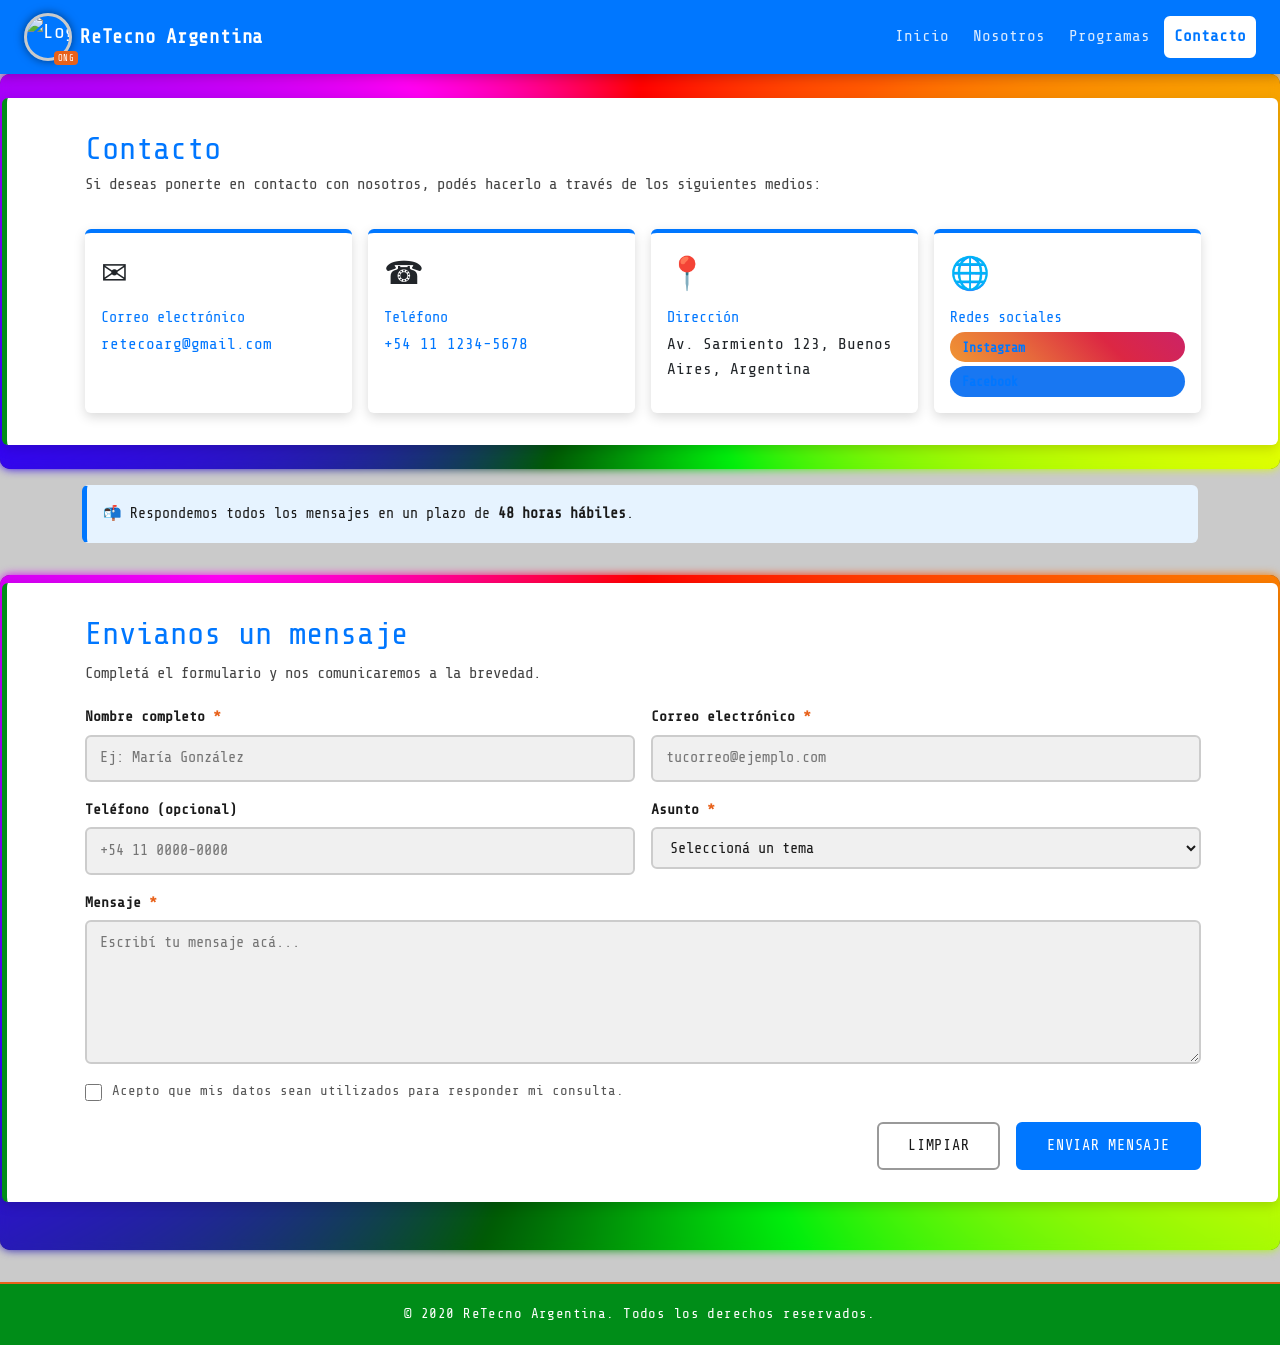
==== contacto.html @ fb33456a "feat: "full responsive contacto.html y menu estilo hamburguesa para mobile"" ====
<!DOCTYPE html>
<html lang="es">

<head>
    <meta charset="UTF-8">
    <meta name="viewport" content="width=device-width, initial-scale=1.0">
    <title>Contacto - ReTecno Argentina</title>

    <!-- Favicon -->
    <link rel="icon" type="image/png" href="icono/favicon.png">

    <!-- Fuente -->
    <link rel="preconnect" href="https://fonts.googleapis.com">
    <link rel="preconnect" href="https://fonts.gstatic.com" crossorigin>
    <link href="https://fonts.googleapis.com/css2?family=Share+Tech+Mono&display=swap" rel="stylesheet">

    <!-- Bootstrap CSS — antes del CSS propio -->
    <link href="https://cdn.jsdelivr.net/npm/bootstrap@5.3.3/dist/css/bootstrap.min.css" rel="stylesheet">

    <!-- CSS propio del sitio -->
    <link rel="stylesheet" href="./CSS/estilos-contacto.css">
</head>

<body>

    <!-- ===== HEADER / NAVBAR BOOTSTRAP =====
         Usa el componente navbar de Bootstrap con navbar-expand-lg
         para que en mobile colapse en un botón hamburguesa.
         position:sticky aplicado en el CSS propio (.navbar-retecno).
    -->
    <header>
        <nav class="navbar navbar-expand-lg navbar-dark navbar-retecno">
            <div class="container-fluid px-4">

                <!-- Logo + nombre (navbar-brand) -->
                <a class="navbar-brand d-flex align-items-center gap-2" href="index.html">
                    <!-- position:relative en .logo-wrapper permite el badge absolute -->
                    <div class="logo-wrapper">
                        <img src="img/ong3.jpg" alt="Logo ReTecno Argentina" width="48" height="48"
                            class="rounded-circle logo-img">
                        <!-- Badge "ONG" con position:absolute sobre la imagen -->
                        <span class="logo-badge">ONG</span>
                    </div>
                    <span class="brand-nombre">ReTecno Argentina</span>
                </a>

                <!-- Botón hamburguesa para mobile (Bootstrap navbar-toggler) -->
                <button class="navbar-toggler" type="button"
                    data-bs-toggle="collapse"
                    data-bs-target="#menuPrincipal"
                    aria-controls="menuPrincipal"
                    aria-expanded="false"
                    aria-label="Abrir menú">
                    <span class="navbar-toggler-icon"></span>
                </button>

                <!-- Links del menú: colapsa en mobile gracias a Bootstrap collapse -->
                <div class="collapse navbar-collapse" id="menuPrincipal">
                    <ul class="navbar-nav ms-auto gap-1">
                        <li class="nav-item">
                            <a class="nav-link" href="index.html">Inicio</a>
                        </li>
                        <li class="nav-item">
                            <a class="nav-link" href="nosotros.html">Nosotros</a>
                        </li>
                        <li class="nav-item">
                            <a class="nav-link" href="programas.html">Programas</a>
                        </li>
                        <li class="nav-item">
                            <a class="nav-link nav-activo" href="contacto.html" aria-current="page">Contacto</a>
                        </li>
                    </ul>
                </div>

            </div>
        </nav>
    </header>
    <!-- ===== FIN HEADER ===== -->

    <main class="main-contenido">

        <!-- ===== GRILLA BOOTSTRAP: info de contacto en cards =====
             Usa container > row > col-* con comportamiento responsivo.
             col-12 (mobile) → col-md-6 (tablet) → col-lg-3 (desktop)
             g-3 como sistema de gutter (sin márgenes manuales).
        -->
        <section class="seccion py-4">
            <div class="seccion-fondo">
                <div class="container">
                    <h2 class="mb-1">Contacto</h2>
                    <p class="bajada">Si deseas ponerte en contacto con nosotros, podés hacerlo a través de los siguientes medios:</p>

                    <!-- row + col-* responsivos con gutter g-3 -->
                    <div class="row g-3 mt-2">

                        <!-- Card 1 — Correo -->
                        <div class="col-12 col-md-6 col-lg-3">
                            <div class="card h-100 card-contacto">
                                <div class="card-body">
                                    <span class="icono-card">✉</span>
                                    <h5 class="card-title">Correo electrónico</h5>
                                    <p class="card-text">
                                        <a href="mailto:retecoarg@gmail.com">retecoarg@gmail.com</a>
                                    </p>
                                </div>
                            </div>
                        </div>

                        <!-- Card 2 — Teléfono -->
                        <div class="col-12 col-md-6 col-lg-3">
                            <div class="card h-100 card-contacto">
                                <div class="card-body">
                                    <span class="icono-card">☎</span>
                                    <h5 class="card-title">Teléfono</h5>
                                    <p class="card-text">
                                        <a href="tel:+541112345678">+54 11 1234-5678</a>
                                    </p>
                                </div>
                            </div>
                        </div>

                        <!-- Card 3 — Dirección -->
                        <div class="col-12 col-md-6 col-lg-3">
                            <div class="card h-100 card-contacto">
                                <div class="card-body">
                                    <span class="icono-card">📍</span>
                                    <h5 class="card-title">Dirección</h5>
                                    <p class="card-text">Av. Sarmiento 123, Buenos Aires, Argentina</p>
                                </div>
                            </div>
                        </div>

                        <!-- Card 4 — Redes sociales -->
                        <div class="col-12 col-md-6 col-lg-3">
                            <div class="card h-100 card-contacto">
                                <div class="card-body">
                                    <span class="icono-card">🌐</span>
                                    <h5 class="card-title">Redes sociales</h5>
                                    <p class="card-text d-flex flex-column gap-1">
                                        <a href="https://www.instagram.com/retecoarg/" target="_blank"
                                            class="badge-red badge-instagram">Instagram</a>
                                        <a href="https://www.facebook.com/retecoarg/" target="_blank"
                                            class="badge-red badge-facebook">Facebook</a>
                                    </p>
                                </div>
                            </div>
                        </div>

                    </div><!-- fin row -->
                </div><!-- fin container -->
            </div><!-- fin seccion-fondo -->
        </section>
        <!-- ===== FIN GRILLA ===== -->

        <!-- ===== ALERT BOOTSTRAP =====
             Componente Alert de Bootstrap personalizado con .alert-retecno
        -->
        <div class="container mt-3">
            <div class="alert alert-retecno d-flex align-items-center gap-2" role="alert">
                <span>📬</span>
                <span>Respondemos todos los mensajes en un plazo de <strong>48 horas hábiles</strong>.</span>
            </div>
        </div>
        <!-- ===== FIN ALERT ===== -->

        <!-- ===== FORMULARIO DE CONTACTO ===== -->
        <section class="seccion py-2 pb-5 mt-3">
            <div class="seccion-fondo">
                <div class="container">
                    <h2>Envianos un mensaje</h2>
                    <p class="bajada">Completá el formulario y nos comunicaremos a la brevedad.</p>

                    <form class="formulario" action="#" method="post">

                        <!-- Grilla Bootstrap: dos columnas en pantallas medianas -->
                        <div class="row g-3">

                            <div class="col-12 col-md-6">
                                <div class="form-grupo">
                                    <label for="nombre">Nombre completo <span class="requerido">*</span></label>
                                    <input type="text" id="nombre" name="nombre"
                                        placeholder="Ej: María González" required>
                                </div>
                            </div>

                            <div class="col-12 col-md-6">
                                <div class="form-grupo">
                                    <label for="email">Correo electrónico <span class="requerido">*</span></label>
                                    <input type="email" id="email" name="email"
                                        placeholder="tucorreo@ejemplo.com" required>
                                </div>
                            </div>

                            <div class="col-12 col-md-6">
                                <div class="form-grupo">
                                    <label for="telefono">Teléfono (opcional)</label>
                                    <input type="tel" id="telefono" name="telefono"
                                        placeholder="+54 11 0000-0000">
                                </div>
                            </div>

                            <div class="col-12 col-md-6">
                                <div class="form-grupo">
                                    <label for="asunto">Asunto <span class="requerido">*</span></label>
                                    <select id="asunto" name="asunto" required>
                                        <option value="" disabled selected>Seleccioná un tema</option>
                                        <option value="donacion">Quiero donar un dispositivo</option>
                                        <option value="voluntariado">Voluntariado</option>
                                        <option value="programa">Información sobre programas</option>
                                        <option value="prensa">Prensa / Medios</option>
                                        <option value="otro">Otro</option>
                                    </select>
                                </div>
                            </div>

                            <div class="col-12">
                                <div class="form-grupo">
                                    <label for="mensaje">Mensaje <span class="requerido">*</span></label>
                                    <textarea id="mensaje" name="mensaje" rows="5"
                                        placeholder="Escribí tu mensaje acá..." required></textarea>
                                </div>
                            </div>

                            <div class="col-12">
                                <div class="form-grupo form-grupo--check">
                                    <input type="checkbox" id="terminos" name="terminos" required>
                                    <label for="terminos">Acepto que mis datos sean utilizados para responder mi consulta.</label>
                                </div>
                            </div>

                        </div><!-- fin row del form -->

                        <!-- form-acciones usa flex + gap (CSS propio) -->
                        <div class="form-acciones">
                            <button type="reset" class="btn btn--secundario">Limpiar</button>
                            <button type="submit" class="btn btn--primario">Enviar mensaje</button>
                        </div>

                    </form>
                </div><!-- fin container -->
            </div><!-- fin seccion-fondo -->
        </section>
        <!-- ===== FIN FORMULARIO ===== -->

    </main>

    <footer>
        <p>&copy; 2020 ReTecno Argentina. Todos los derechos reservados.</p>
    </footer>

    <!-- Bootstrap JS — antes del </body> -->
    <script src="https://cdn.jsdelivr.net/npm/bootstrap@5.3.3/dist/js/bootstrap.bundle.min.js"></script>

</body>
</html>
---- CSS/estilos-contacto.css ----
html {
    font-size: 16px;
}

/* =========================================
   REGISTRO DE PROPIEDAD ANIMABLE
   Necesario para que @keyframes pueda
   interpolar --deg (variable CSS numérica).
   ========================================= */
@property --deg {
    syntax: "<angle>";
    inherits: false;
    initial-value: 0deg;
}

/* =========================================
   VARIABLES
   (unificadas de estilos.css y estilos-contacto.css)
   ========================================= */
:root {
    --color-primario:          #0077ff;
    --color-secundario:        #008d18;
    --color-fondo:             #cacaca;
    --color-acento:            #E8611A;
    --color-texto:             #1A1A1A;
    --fuente:                  "Share Tech Mono", monospace;

    /* Colores extra */
    --color-primario-oscuro:   #005fcc;
    --color-secundario-oscuro: #006b12;
    --color-blanco:            #ffffff;
    --color-gris-claro:        #f0f0f0;
    --color-gris-medio:        #999;
    --color-fondo-primario:    #ffffff;
    --color-fondo-secundario:  #f1f1f1;

    /* Misc */
    --radio:   6px;
    --sombra:  0 4px 12px rgba(0,0,0,0.15);

    /* Para la animación del borde */
    --deg: 0deg;
}


/* =========================================
   RESET
   ========================================= */
* {
    box-sizing: border-box;
    margin: 0;
    padding: 0;
}

/* =========================================
   TIPOGRAFÍA
   ========================================= */
h1 {
    font-size: clamp(1.2rem, 4vw, 2.8rem);
    color: var(--color-blanco);
    letter-spacing: 0.05em;
    text-shadow: #1100ff 4px 4px 5px;
}

h2 {
    font-size: 2rem;
    color: var(--color-primario);
    margin-bottom: 0.5rem;
}

h3 {
    font-size: 1.5rem;
    color: var(--color-secundario);
}

/* =========================================
   BODY
   ========================================= */
body {
    font-family: var(--fuente);
    font-size: 1rem;
    line-height: 1.6;
    background-color: var(--color-fondo);
    color: var(--color-texto);
    max-width: 1300px;
    margin: 0 auto;
    padding: 0;
}

/* =========================================
   IMÁGENES
   ========================================= */
img {
    max-width: 100%;
    height: auto;
    display: block;
}

/* =========================================
   POSICIONAMIENTO
   — El header/navbar usa position:sticky
     para quedarse visible al hacer scroll.
   — El badge "ONG" usa position:absolute
     dentro de .logo-wrapper (position:relative).
   ========================================= */

/* Navbar sticky */
.navbar-retecno {
    position: sticky;
    top: 0;
    z-index: 1000;
}

/* Contenedor del logo — relative para el badge */
.logo-wrapper {
    position: relative;
    display: inline-block;
    width: 48px;
    height: 48px;
}

/* Badge "ONG" posicionado con absolute sobre la imagen */
.logo-badge {
    position: absolute;
    bottom: -4px;
    right: -6px;
    background: var(--color-acento);
    color: var(--color-blanco);
    font-size: 0.55rem;
    font-family: var(--fuente);
    padding: 1px 4px;
    border-radius: 4px;
    letter-spacing: 0.05em;
    line-height: 1.4;
    z-index: 2;
}

.logo-img {
    width: 48px;
    height: 48px;
    object-fit: cover;
    border-radius: 50%;
    border: 3px solid var(--color-fondo);
    box-shadow: 0 0 10px rgba(0,0,0,0.5);
}

/* =========================================
   BOOTSTRAP — PERSONALIZACIONES
   (van después del CDN para sobreescribir)
   ========================================= */

/* Navbar: fondo con color primario de la ONG */
.navbar-retecno {
    background-color: var(--color-primario) !important;
    box-shadow: 0 3px 10px rgba(0,0,0,0.2);
}

/* Nombre de la ONG en la navbar */
.brand-nombre {
    font-family: var(--fuente);
    font-size: 1.2rem;
    font-weight: bold;
    color: var(--color-blanco);
    letter-spacing: 0.04em;
}

/* Links de la navbar */
.navbar-retecno .nav-link {
    font-family: var(--fuente);
    color: rgba(255,255,255,0.85) !important;
    padding: 0.4rem 1rem;
    border: 2px solid transparent;
    border-radius: var(--radio);
    transition: background 0.25s, border-color 0.25s;
}

.navbar-retecno .nav-link:hover {
    background: rgba(255,255,255,0.15);
    border-color: rgba(255,255,255,0.4);
    color: var(--color-blanco) !important;
}

/* Link activo (página actual) */
.navbar-retecno .nav-activo {
    background: var(--color-blanco) !important;
    color: var(--color-primario) !important;
    font-weight: bold;
    border-color: var(--color-blanco);
}

/* Botón hamburguesa personalizado */
.navbar-retecno .navbar-toggler {
    border-color: rgba(255,255,255,0.6);
}

.navbar-retecno .navbar-toggler-icon {
    background-image: url("data:image/svg+xml,%3csvg xmlns='http://www.w3.org/2000/svg' viewBox='0 0 30 30'%3e%3cpath stroke='rgba%28255,255,255,0.9%29' stroke-linecap='round' stroke-miterlimit='10' stroke-width='2' d='M4 7h22M4 15h22M4 23h22'/%3e%3c/svg%3e");
}

/* Cards: personalización sobre Bootstrap */
.card-contacto {
    font-family: var(--fuente);
    border: none;
    border-top: 4px solid var(--color-primario);
    border-radius: var(--radio);
    box-shadow: var(--sombra);
    background: var(--color-blanco);
    transition: transform 0.2s, box-shadow 0.2s;
}

.card-contacto:hover {
    transform: translateY(-4px);
    box-shadow: 0 8px 20px rgba(0,0,0,0.18);
}

.card-contacto .card-title {
    font-size: 0.95rem;
    color: var(--color-primario);
    margin-bottom: 0.3rem;
}

.card-contacto .card-text a {
    color: var(--color-primario);
    text-decoration: none;
    transition: color 0.2s;
}

.card-contacto .card-text a:hover {
    color: var(--color-acento);
    text-decoration: underline;
}

/* Alert personalizado */
.alert-retecno {
    font-family: var(--fuente);
    background-color: #e6f3ff;
    border-left: 5px solid var(--color-primario);
    color: var(--color-texto);
    border-radius: var(--radio);
    font-size: 0.93rem;
}

/* Badges de redes sociales */
.badge-red {
    display: inline-block;
    padding: 0.3rem 0.8rem;
    border-radius: 20px;
    font-size: 0.82rem;
    font-family: var(--fuente);
    text-decoration: none;
    font-weight: bold;
    transition: opacity 0.2s;
}

.badge-red:hover {
    opacity: 0.82;
    text-decoration: none;
}

.badge-instagram {
    background: linear-gradient(45deg, #f09433, #e6683c, #dc2743, #cc2366);
    color: var(--color-blanco);
}

.badge-facebook {
    background: #1877f2;
    color: var(--color-blanco);
}

/* =========================================
   FLEXBOX
   — main-contenido en columna con gap.
   — Icono en card con flex.
   — form-grupo en columna con flex.
   — form-acciones en fila con flex + gap.
   — cards con flex:1 1 auto para responsividad.
   ========================================= */

/* main en columna con gap */
.main-contenido {
    display: flex;
    flex-direction: column;
    gap: 0;
    padding-bottom: 2rem;
}

/* Icono en card */
.icono-card {
    font-size: 2rem;
    display: block;
    margin-bottom: 0.5rem;
}

/* Sección blanca con borde animado heredado de estilos.css */
.seccion {
    display: flex;
    flex-direction: column;
    position: relative;
    background: #1A1A1A;
    padding: 2px;
    border-radius: 10px;
    scroll-margin-top: 80px;
    z-index: 1;
}

/* Hijos de .seccion por encima del borde */
.seccion > * {
    position: relative;
    z-index: 2;
}

/* Borde animado — pseudo elementos */
.seccion::before,
.seccion::after {
    content: "";
    position: absolute;
    inset: 0;
    padding: 3px;
    border-radius: inherit;
    background: conic-gradient(
        from var(--deg) at center,
        #ff0000, #ff5900, #eeff00,
        #00ee0c, #005a05, #3700ff,
        #ff00f2, #ff0000
    );
    z-index: -2;
    animation: autoRotate 2s linear infinite;
}

/* Glow borroso */
.seccion::after {
    filter: blur(5px);
}

/* Animación del borde */
@keyframes autoRotate {
    to { --deg: 360deg; }
}

/* Fondo interno de cada sección */
.seccion-fondo {
    position: relative;
    background: var(--color-blanco);
    border-radius: var(--radio);
    padding: 2rem;
    box-shadow: var(--sombra);
    border-left: 5px solid var(--color-secundario);
    z-index: 1;
}

.bajada {
    color: #444;
    margin-bottom: 1rem;
    font-size: 0.98rem;
}

/* =========================================
   FORMULARIO
   ========================================= */

.formulario {
    margin-top: 1.2rem;
}

/* Grupo de campo — flex columna */
.form-grupo {
    display: flex;
    flex-direction: column;
    gap: 0.35rem;
}

.form-grupo label {
    font-size: 0.92rem;
    font-weight: bold;
    color: var(--color-texto);
}

.requerido {
    color: var(--color-acento);
}

/* Inputs, selects, textareas */
.form-grupo input[type="text"],
.form-grupo input[type="email"],
.form-grupo input[type="tel"],
.form-grupo select,
.form-grupo textarea {
    font-family: var(--fuente);
    font-size: 0.95rem;
    padding: 0.6rem 0.85rem;
    border: 2px solid #ccc;
    border-radius: var(--radio);
    background: var(--color-gris-claro);
    color: var(--color-texto);
    transition: border-color 0.25s, box-shadow 0.25s;
    outline: none;
    width: 100%;
    /* flex: 1 1 auto — responsividad nativa en columna */
    flex: 1 1 auto;
}

.form-grupo input:focus,
.form-grupo select:focus,
.form-grupo textarea:focus {
    border-color: var(--color-primario);
    box-shadow: 0 0 0 3px rgba(0,119,255,0.15);
    background: var(--color-blanco);
}

.form-grupo textarea {
    resize: vertical;
    min-height: 120px;
}

/* Checkbox — flex fila */
.form-grupo--check {
    flex-direction: row;
    align-items: flex-start;
    gap: 0.6rem;
}

.form-grupo--check input[type="checkbox"] {
    width: 1.1rem;
    height: 1.1rem;
    margin-top: 0.2rem;
    accent-color: var(--color-primario);
    cursor: pointer;
    flex-shrink: 0;
}

.form-grupo--check label {
    font-weight: normal;
    font-size: 0.88rem;
    color: #555;
    cursor: pointer;
}

/* Botones del formulario — flex con gap */
.form-acciones {
    display: flex;
    gap: 1rem;
    justify-content: flex-end;
    flex-wrap: wrap;
    margin-top: 1.2rem;
}

.btn {
    font-family: var(--fuente);
    font-size: 0.95rem;
    padding: 0.65rem 1.8rem;
    border: 2px solid transparent;
    border-radius: var(--radio);
    cursor: pointer;
    transition: background 0.25s, color 0.25s, transform 0.15s;
    text-transform: uppercase;
    letter-spacing: 0.05em;
}

.btn:active {
    transform: scale(0.97);
}

.btn--primario {
    background: var(--color-primario);
    color: var(--color-blanco);
    border-color: var(--color-primario);
}

.btn--primario:hover {
    background: var(--color-primario-oscuro);
    border-color: var(--color-primario-oscuro);
}

.btn--secundario {
    background: transparent;
    color: var(--color-texto);
    border-color: var(--color-gris-medio);
}

.btn--secundario:hover {
    background: var(--color-gris-claro);
    border-color: #888;
}

/* =========================================
   TABLAS (de estilos.css)
   ========================================= */
table {
    width: 100%;
    border-collapse: collapse;
    margin: 1rem 0;
}

table, th, td {
    border: 1px solid #aaa;
}

th, td {
    padding: 10px;
    text-align: left;
}

thead {
    background-color: var(--color-acento);
    color: white;
}

tbody tr:nth-child(odd) {
    background-color: #f8f9fa;
}

tbody tr:hover {
    background-color: #e6f0ff;
}

th a {
    text-decoration: none;
}

th a:hover {
    color: var(--color-primario);
}

/* =========================================
   FOOTER
   ========================================= */
footer {
    background: var(--color-secundario);
    color: var(--color-blanco);
    text-align: center;
    padding: 1.2rem 2rem;
    font-size: 0.88rem;
    letter-spacing: 0.03em;
    display: flex;
    justify-content: center;
    align-items: center;
    gap: 5px;
    border-top: 2px solid var(--color-acento);
}

footer p {
    margin-bottom: 0;
    color: var(--color-blanco);
}

footer a {
    color: var(--color-blanco);
    text-decoration: none;
    font-weight: bold;
}

footer a:hover {
    background-color: var(--color-primario-oscuro);
    border-radius: 5px;
    padding: 5px 10px;
}

/* =========================================
   RESPONSIVE — mobile
   ========================================= */
@media (max-width: 768px) {
    h2 {
        font-size: 1.5rem;
    }

    .form-acciones {
        justify-content: stretch;
    }

    .form-acciones .btn {
        flex: 1 1 100%;
        text-align: center;
    }
}
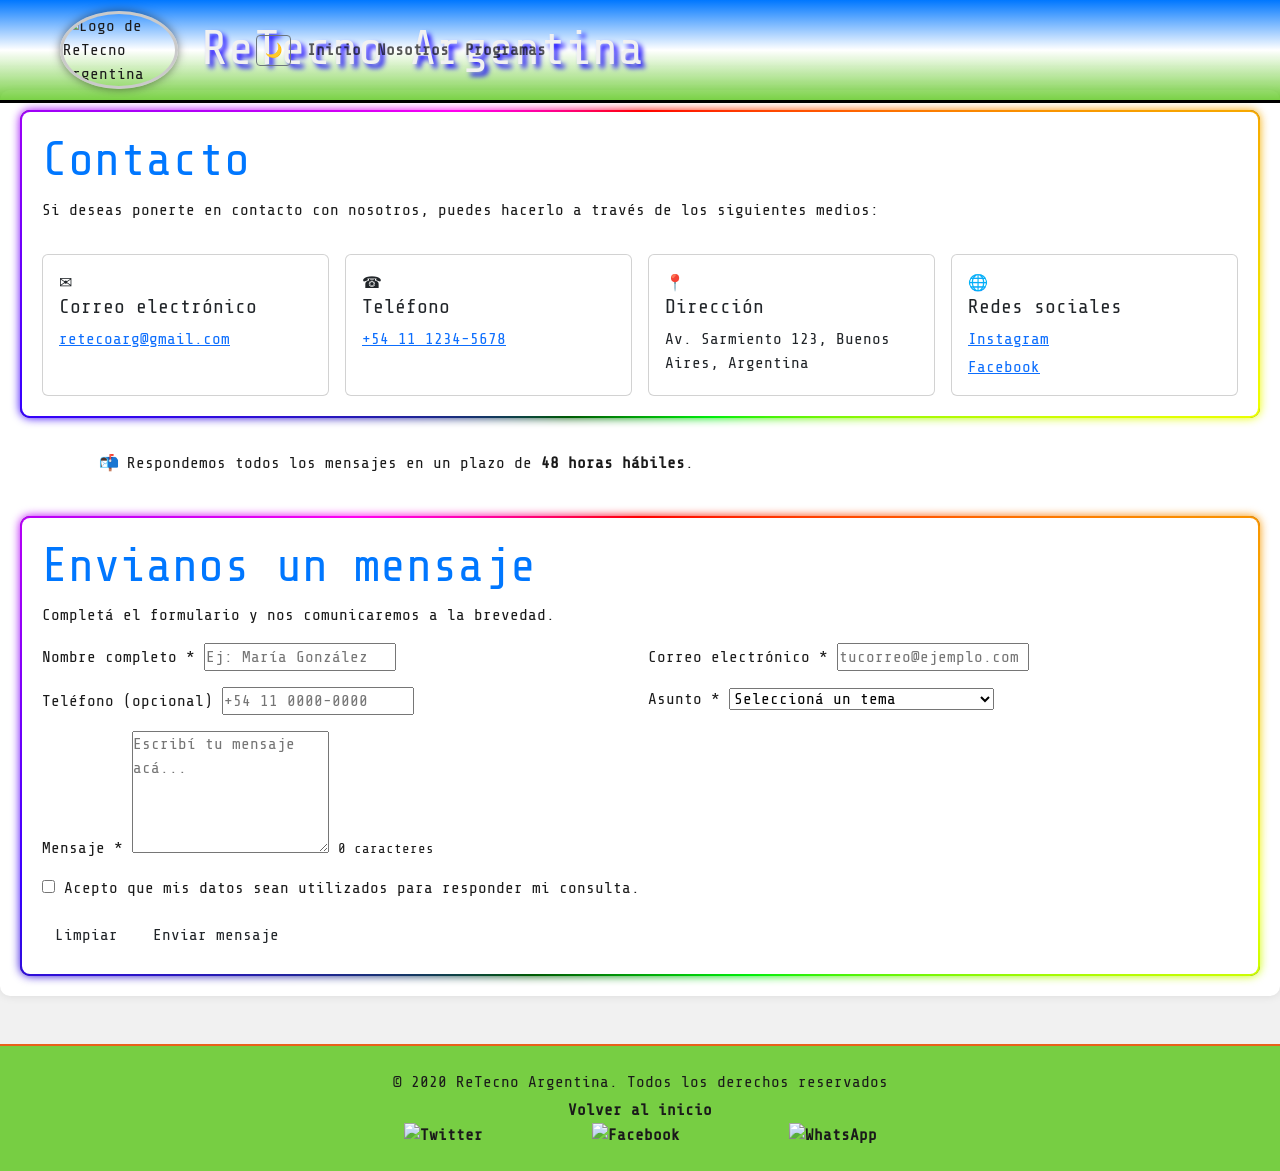
==== commit d78af9e7: "feat: integracion de css del contacto al css main + agregue funciones de js a la parte de contacto" ====
--- a/contacto.html
+++ b/contacto.html
@@ -9,247 +9,260 @@
     <!-- Favicon -->
     <link rel="icon" type="image/png" href="icono/favicon.png">
 
-    <!-- Fuente -->
     <link rel="preconnect" href="https://fonts.googleapis.com">
     <link rel="preconnect" href="https://fonts.gstatic.com" crossorigin>
     <link href="https://fonts.googleapis.com/css2?family=Share+Tech+Mono&display=swap" rel="stylesheet">
 
     <!-- Bootstrap CSS — antes del CSS propio -->
-    <link href="https://cdn.jsdelivr.net/npm/bootstrap@5.3.3/dist/css/bootstrap.min.css" rel="stylesheet">
-
-    <!-- CSS propio del sitio -->
-    <link rel="stylesheet" href="./CSS/estilos-contacto.css">
+    <link href="https://cdn.jsdelivr.net/npm/bootstrap@5.3.3/dist/css/bootstrap.min.css"
+    rel="stylesheet">
+
+    <!--<link rel="stylesheet" href="estilos.css">-->
+    <link rel="stylesheet" href="./CSS/estilos.css">
+
+    <!-- Bootstrap JS — antes del </body> -->
+    <script src="https://cdn.jsdelivr.net/npm/bootstrap@5.3.3/dist/js/bootstrap.bundle.min.js">
+    </script>
 </head>
 
 <body>
-
-    <!-- ===== HEADER / NAVBAR BOOTSTRAP =====
-         Usa el componente navbar de Bootstrap con navbar-expand-lg
-         para que en mobile colapse en un botón hamburguesa.
-         position:sticky aplicado en el CSS propio (.navbar-retecno).
-    -->
     <header>
-        <nav class="navbar navbar-expand-lg navbar-dark navbar-retecno">
-            <div class="container-fluid px-4">
-
-                <!-- Logo + nombre (navbar-brand) -->
-                <a class="navbar-brand d-flex align-items-center gap-2" href="index.html">
-                    <!-- position:relative en .logo-wrapper permite el badge absolute -->
-                    <div class="logo-wrapper">
-                        <img src="img/ong3.jpg" alt="Logo ReTecno Argentina" width="48" height="48"
-                            class="rounded-circle logo-img">
-                        <!-- Badge "ONG" con position:absolute sobre la imagen -->
-                        <span class="logo-badge">ONG</span>
-                    </div>
-                    <span class="brand-nombre">ReTecno Argentina</span>
-                </a>
-
-                <!-- Botón hamburguesa para mobile (Bootstrap navbar-toggler) -->
-                <button class="navbar-toggler" type="button"
-                    data-bs-toggle="collapse"
-                    data-bs-target="#menuPrincipal"
-                    aria-controls="menuPrincipal"
-                    aria-expanded="false"
-                    aria-label="Abrir menú">
-                    <span class="navbar-toggler-icon"></span>
-                </button>
-
-                <!-- Links del menú: colapsa en mobile gracias a Bootstrap collapse -->
-                <div class="collapse navbar-collapse" id="menuPrincipal">
-                    <ul class="navbar-nav ms-auto gap-1">
-                        <li class="nav-item">
-                            <a class="nav-link" href="index.html">Inicio</a>
-                        </li>
-                        <li class="nav-item">
-                            <a class="nav-link" href="nosotros.html">Nosotros</a>
-                        </li>
-                        <li class="nav-item">
-                            <a class="nav-link" href="programas.html">Programas</a>
-                        </li>
-                        <li class="nav-item">
-                            <a class="nav-link nav-activo" href="contacto.html" aria-current="page">Contacto</a>
-                        </li>
-                    </ul>
+        <nav class="navbar navbar-expand-lg navbar-light">
+            <div class="container-fluid">
+                <div class="row w-100 align-items-center">
+
+                    <!-- Columna 1: Logo  ///////////////////////////////////////// -->
+                    <div class="col-3">
+                        <img src="img/ong3.jpg"
+                            alt="Logo de ReTecno Argentina"
+                            width="80">
+                    </div>
+
+                    <!-- Columna 2: Título////////////////////////////////////////// -->
+                    <div class="col-6 text-center">
+                        <a class="navbar-brand fw-bold m-0" href="index.html">
+                            <h1 class="m-0">ReTecno Argentina</h1>
+                        </a>
+                    </div>
+
+                    <!-- Columna 3: Menú ////////////////////////////////////////// -->
+                    <div class="col-3 d-flex justify-content-end align-items-center" >
+
+                    <button id="btnModoOscuro"class="btn btn-outline-secondary btn-sm me-2">🌙</button>
+
+                        <button class="navbar-toggler"
+                                type="button"
+                                data-bs-toggle="collapse"
+                                data-bs-target="#navMenu">
+                            <span class="navbar-toggler-icon"></span>
+                        </button>
+
+                        <div class="navegador collapse navbar-collapse justify-content-end" id="navMenu">
+
+                            <ul class="navbar-nav">
+                                <li class="nav-item">
+                                    <a class="nav-link" href="index.html">Inicio</a>
+                                </li>
+
+                                <li class="nav-item">
+                                    <a class="nav-link" href="nosotros.html">Nosotros</a>
+                                </li>
+
+                                <li class="nav-item">
+                                    <a class="nav-link" href="programas.html">Programas</a>
+                                </li>
+                            </ul>
+                        </div>
+                    </div>
                 </div>
-
             </div>
         </nav>
     </header>
-    <!-- ===== FIN HEADER ===== -->
-
-    <main class="main-contenido">
-
-        <!-- ===== GRILLA BOOTSTRAP: info de contacto en cards =====
-             Usa container > row > col-* con comportamiento responsivo.
-             col-12 (mobile) → col-md-6 (tablet) → col-lg-3 (desktop)
-             g-3 como sistema de gutter (sin márgenes manuales).
-        -->
-        <section class="seccion py-4">
+
+    <main>
+        <!-- Información de contacto -->
+        <section class="seccion">
             <div class="seccion-fondo">
-                <div class="container">
-                    <h2 class="mb-1">Contacto</h2>
-                    <p class="bajada">Si deseas ponerte en contacto con nosotros, podés hacerlo a través de los siguientes medios:</p>
-
-                    <!-- row + col-* responsivos con gutter g-3 -->
-                    <div class="row g-3 mt-2">
-
-                        <!-- Card 1 — Correo -->
-                        <div class="col-12 col-md-6 col-lg-3">
-                            <div class="card h-100 card-contacto">
-                                <div class="card-body">
-                                    <span class="icono-card">✉</span>
-                                    <h5 class="card-title">Correo electrónico</h5>
-                                    <p class="card-text">
-                                        <a href="mailto:retecoarg@gmail.com">retecoarg@gmail.com</a>
-                                    </p>
-                                </div>
-                            </div>
-                        </div>
-
-                        <!-- Card 2 — Teléfono -->
-                        <div class="col-12 col-md-6 col-lg-3">
-                            <div class="card h-100 card-contacto">
-                                <div class="card-body">
-                                    <span class="icono-card">☎</span>
-                                    <h5 class="card-title">Teléfono</h5>
-                                    <p class="card-text">
-                                        <a href="tel:+541112345678">+54 11 1234-5678</a>
-                                    </p>
-                                </div>
-                            </div>
-                        </div>
-
-                        <!-- Card 3 — Dirección -->
-                        <div class="col-12 col-md-6 col-lg-3">
-                            <div class="card h-100 card-contacto">
-                                <div class="card-body">
-                                    <span class="icono-card">📍</span>
-                                    <h5 class="card-title">Dirección</h5>
-                                    <p class="card-text">Av. Sarmiento 123, Buenos Aires, Argentina</p>
-                                </div>
-                            </div>
-                        </div>
-
-                        <!-- Card 4 — Redes sociales -->
-                        <div class="col-12 col-md-6 col-lg-3">
-                            <div class="card h-100 card-contacto">
-                                <div class="card-body">
-                                    <span class="icono-card">🌐</span>
-                                    <h5 class="card-title">Redes sociales</h5>
-                                    <p class="card-text d-flex flex-column gap-1">
-                                        <a href="https://www.instagram.com/retecoarg/" target="_blank"
-                                            class="badge-red badge-instagram">Instagram</a>
-                                        <a href="https://www.facebook.com/retecoarg/" target="_blank"
-                                            class="badge-red badge-facebook">Facebook</a>
-                                    </p>
-                                </div>
-                            </div>
-                        </div>
-
-                    </div><!-- fin row -->
-                </div><!-- fin container -->
-            </div><!-- fin seccion-fondo -->
+                <h2>Contacto</h2>
+                <p class="bajada">Si deseas ponerte en contacto con nosotros, puedes hacerlo a través de los siguientes medios:</p>
+
+                <!-- row + col-* responsivos con gutter g-3 -->
+                <div class="row g-3 mt-2">
+
+                    <!-- Card 1 — Correo -->
+                    <div class="col-12 col-md-6 col-lg-3">
+                        <div class="card h-100 card-contacto">
+                            <div class="card-body">
+                                <span class="icono-card">✉</span>
+                                <h5 class="card-title">Correo electrónico</h5>
+                                <p class="card-text">
+                                    <a href="mailto:retecoarg@gmail.com">retecoarg@gmail.com</a>
+                                </p>
+                            </div>
+                        </div>
+                    </div>
+
+                    <!-- Card 2 — Teléfono -->
+                    <div class="col-12 col-md-6 col-lg-3">
+                        <div class="card h-100 card-contacto">
+                            <div class="card-body">
+                                <span class="icono-card">☎</span>
+                                <h5 class="card-title">Teléfono</h5>
+                                <p class="card-text">
+                                    <a href="tel:+541112345678">+54 11 1234-5678</a>
+                                </p>
+                            </div>
+                        </div>
+                    </div>
+
+                    <!-- Card 3 — Dirección -->
+                    <div class="col-12 col-md-6 col-lg-3">
+                        <div class="card h-100 card-contacto">
+                            <div class="card-body">
+                                <span class="icono-card">📍</span>
+                                <h5 class="card-title">Dirección</h5>
+                                <p class="card-text">Av. Sarmiento 123, Buenos Aires, Argentina</p>
+                            </div>
+                        </div>
+                    </div>
+
+                    <!-- Card 4 — Redes sociales -->
+                    <div class="col-12 col-md-6 col-lg-3">
+                        <div class="card h-100 card-contacto">
+                            <div class="card-body">
+                                <span class="icono-card">🌐</span>
+                                <h5 class="card-title">Redes sociales</h5>
+                                <p class="card-text d-flex flex-column gap-1">
+                                    <a href="https://www.instagram.com/retecoarg/" target="_blank"
+                                        class="badge-red badge-instagram">Instagram</a>
+                                    <a href="https://www.facebook.com/retecoarg/" target="_blank"
+                                        class="badge-red badge-facebook">Facebook</a>
+                                </p>
+                            </div>
+                        </div>
+                    </div>
+                </div>
+            </div>
         </section>
-        <!-- ===== FIN GRILLA ===== -->
-
-        <!-- ===== ALERT BOOTSTRAP =====
-             Componente Alert de Bootstrap personalizado con .alert-retecno
-        -->
+
         <div class="container mt-3">
             <div class="alert alert-retecno d-flex align-items-center gap-2" role="alert">
                 <span>📬</span>
                 <span>Respondemos todos los mensajes en un plazo de <strong>48 horas hábiles</strong>.</span>
             </div>
         </div>
-        <!-- ===== FIN ALERT ===== -->
-
-        <!-- ===== FORMULARIO DE CONTACTO ===== -->
-        <section class="seccion py-2 pb-5 mt-3">
+
+        <!-- Formulario de contacto -->
+        <section class="seccion mt-4">
             <div class="seccion-fondo">
-                <div class="container">
-                    <h2>Envianos un mensaje</h2>
-                    <p class="bajada">Completá el formulario y nos comunicaremos a la brevedad.</p>
-
-                    <form class="formulario" action="#" method="post">
-
-                        <!-- Grilla Bootstrap: dos columnas en pantallas medianas -->
-                        <div class="row g-3">
-
-                            <div class="col-12 col-md-6">
-                                <div class="form-grupo">
-                                    <label for="nombre">Nombre completo <span class="requerido">*</span></label>
-                                    <input type="text" id="nombre" name="nombre"
-                                        placeholder="Ej: María González" required>
-                                </div>
-                            </div>
-
-                            <div class="col-12 col-md-6">
-                                <div class="form-grupo">
-                                    <label for="email">Correo electrónico <span class="requerido">*</span></label>
-                                    <input type="email" id="email" name="email"
-                                        placeholder="tucorreo@ejemplo.com" required>
-                                </div>
-                            </div>
-
-                            <div class="col-12 col-md-6">
-                                <div class="form-grupo">
-                                    <label for="telefono">Teléfono (opcional)</label>
-                                    <input type="tel" id="telefono" name="telefono"
-                                        placeholder="+54 11 0000-0000">
-                                </div>
-                            </div>
-
-                            <div class="col-12 col-md-6">
-                                <div class="form-grupo">
-                                    <label for="asunto">Asunto <span class="requerido">*</span></label>
-                                    <select id="asunto" name="asunto" required>
-                                        <option value="" disabled selected>Seleccioná un tema</option>
-                                        <option value="donacion">Quiero donar un dispositivo</option>
-                                        <option value="voluntariado">Voluntariado</option>
-                                        <option value="programa">Información sobre programas</option>
-                                        <option value="prensa">Prensa / Medios</option>
-                                        <option value="otro">Otro</option>
-                                    </select>
-                                </div>
-                            </div>
-
-                            <div class="col-12">
-                                <div class="form-grupo">
-                                    <label for="mensaje">Mensaje <span class="requerido">*</span></label>
-                                    <textarea id="mensaje" name="mensaje" rows="5"
-                                        placeholder="Escribí tu mensaje acá..." required></textarea>
-                                </div>
-                            </div>
-
-                            <div class="col-12">
-                                <div class="form-grupo form-grupo--check">
-                                    <input type="checkbox" id="terminos" name="terminos" required>
-                                    <label for="terminos">Acepto que mis datos sean utilizados para responder mi consulta.</label>
-                                </div>
-                            </div>
-
-                        </div><!-- fin row del form -->
-
-                        <!-- form-acciones usa flex + gap (CSS propio) -->
-                        <div class="form-acciones">
-                            <button type="reset" class="btn btn--secundario">Limpiar</button>
-                            <button type="submit" class="btn btn--primario">Enviar mensaje</button>
-                        </div>
-
-                    </form>
-                </div><!-- fin container -->
-            </div><!-- fin seccion-fondo -->
+                <h2>Envianos un mensaje</h2>
+                <p class="bajada">Completá el formulario y nos comunicaremos a la brevedad.</p>
+
+                <form class="formulario" id="formContacto" action="#" method="post" novalidate>
+
+                    <!-- Grilla Bootstrap: dos columnas en pantallas medianas -->
+                    <div class="row g-3">
+
+                        <div class="col-12 col-md-6">
+                            <div class="form-grupo">
+                                <label for="nombre">Nombre completo <span class="requerido">*</span></label>
+                                <input type="text" id="nombre" name="nombre"
+                                    placeholder="Ej: María González" required minlength="3">
+                                <small class="form-error" id="error-nombre"></small>
+                            </div>
+                        </div>
+
+                        <div class="col-12 col-md-6">
+                            <div class="form-grupo">
+                                <label for="email">Correo electrónico <span class="requerido">*</span></label>
+                                <input type="email" id="email" name="email"
+                                    placeholder="tucorreo@ejemplo.com" required>
+                                <small class="form-error" id="error-email"></small>
+                            </div>
+                        </div>
+
+                        <div class="col-12 col-md-6">
+                            <div class="form-grupo">
+                                <label for="telefono">Teléfono (opcional)</label>
+                                <input type="tel" id="telefono" name="telefono"
+                                    placeholder="+54 11 0000-0000">
+                            </div>
+                        </div>
+
+                        <div class="col-12 col-md-6">
+                            <div class="form-grupo">
+                                <label for="asunto">Asunto <span class="requerido">*</span></label>
+                                <select id="asunto" name="asunto" required>
+                                    <option value="" disabled selected>Seleccioná un tema</option>
+                                    <option value="donacion">Quiero donar un dispositivo</option>
+                                    <option value="voluntariado">Voluntariado</option>
+                                    <option value="programa">Información sobre programas</option>
+                                    <option value="prensa">Prensa / Medios</option>
+                                    <option value="otro">Otro</option>
+                                </select>
+                                <small class="form-error" id="error-asunto"></small>
+                            </div>
+                        </div>
+
+                        <div class="col-12">
+                            <div class="form-grupo">
+                                <label for="mensaje">Mensaje <span class="requerido">*</span></label>
+                                <textarea id="mensaje" name="mensaje" rows="5"
+                                    placeholder="Escribí tu mensaje acá..." required minlength="10"></textarea>
+                                <small class="form-error" id="error-mensaje"></small>
+                                <small class="form-contador" id="contador-mensaje">0 caracteres</small>
+                            </div>
+                        </div>
+
+                        <div class="col-12">
+                            <div class="form-grupo form-grupo--check">
+                                <input type="checkbox" id="terminos" name="terminos" required>
+                                <label for="terminos">Acepto que mis datos sean utilizados para responder mi consulta.</label>
+                            </div>
+                            <small class="form-error" id="error-terminos"></small>
+                        </div>
+
+                    </div><!-- fin row del form -->
+
+                    <!-- Mensaje de confirmación de envío -->
+                    <p class="form-confirmacion" id="formConfirmacion" role="status" aria-live="polite"></p>
+
+                    <!-- form-acciones usa flex + gap (CSS propio) -->
+                    <div class="form-acciones">
+                        <button type="reset" class="btn btn--secundario" id="btnLimpiar">Limpiar</button>
+                        <button type="submit" class="btn btn--primario">Enviar mensaje</button>
+                    </div>
+
+                </form>
+            </div>
         </section>
-        <!-- ===== FIN FORMULARIO ===== -->
 
     </main>
 
-    <footer>
-        <p>&copy; 2020 ReTecno Argentina. Todos los derechos reservados.</p>
+    <footer class="py-4 mt-5">
+        <div class="container text-center">
+            <p class="mb-1">
+                &copy; 2020 ReTecno Argentina. Todos los derechos reservados
+
+            </p>
+            <a href="nosotros.html">Volver al inicio</a>
+
+            <br>
+
+            <a href="https://x.com/?lang=es" target="_blank" rel="noopener noreferrer">
+                <img src="icono/x.png" alt="Twitter" width="30" height="30"></a>
+
+            <a href="https://www.facebook.com" target="_blank" rel="noopener noreferrer">
+                <img src="icono/facebook.png" alt="Facebook" width="30" height="30"></a>
+
+            <a href="https://web.whatsapp.com" target="_blank" rel="noopener noreferrer">
+                <img src="icono/whatsapp.png" alt="WhatsApp" width="35" height="35"> </a>
+        </div>
     </footer>
-
-    <!-- Bootstrap JS — antes del </body> -->
-    <script src="https://cdn.jsdelivr.net/npm/bootstrap@5.3.3/dist/js/bootstrap.bundle.min.js"></script>
-
+    <div id="estrellas"></div>
+
+    <!--AL FINAL DEL BODY PONEMOS EL LINK A JS-->
+    <script src="./JS/main.js"></script>
 </body>
+
 </html>
--- a/estilos.css
+++ b/estilos.css
@@ -0,0 +1,1141 @@
+/*--------------------------------------------------------------------------------------Variables--*/
+/*Colores*/
+/* Variables globales para colores y fuente usados en todo el sitio */
+:root {
+  --color-primario: #0077ff;
+  --color-secundario: #55c513c7;
+
+  --color-fondo-primario: #ffffff; /*-nuevos colores*/
+  --color-fondo-secundario: #f1f1f1; /*-nuevos colores*/
+
+  --color-fondo: #cacaca;
+  --color-acento: #e8611a;
+  --color-texto: #1a1a1a;
+  --fuente: "Share Tech Mono", monospace;
+}
+
+/*---------------------------------------------------------------------------------------Reset--*/
+/* Reset básico: elimina márgenes y relleno por defecto y usa box-sizing border-box */
+* {
+  box-sizing: border-box;
+  margin: 0;
+  padding: 0;
+}
+
+/*--------------------------------------------------------------------------------------Tipografia--*/
+/*H1*/
+/* Estilo del título principal del header */
+header h1 {
+  font-size: clamp(1.2rem, 4vw, 3rem); /*tamaño adaptativo*/
+  color: var(--color-fondo-secundario);
+  text-shadow: #1100ff 4px 4px 5px; /*sombra al titulo*/
+  flex: 1;
+  text-align: center;
+}
+
+/*H2*/
+/* Estilo global para títulos h2 en la página */
+h2 {
+  font-size: 3rem;
+  color: var(--color-primario);
+  transition: color 0.5s ease; /* Transición suave de color para todos los h2 de la página */
+  box-shadow: 0 0.5rem 1rem rgba(0, 0, 0, 0.1);
+  border-radius: 10px;
+  padding: 1rem;
+}
+
+/*H3*/
+/* Estilo global para subtítulos h3 */
+h3 {
+  font-size: 2rem;
+  color: var(--color-secundario);
+}
+
+/*---------------------------------------------------------------------------------------Body--*/
+/* Configuración base del cuerpo de la página */
+body {
+  font-family: var(--fuente); /*aplicacion de tipografica*/
+  font-size: 1rem;
+  line-height: 1.5;
+
+  background-color: var(--color-fondo-secundario);
+  color: var(--color-texto);
+}
+
+/*-----------------------------------------------------------------------------------Header-*/
+/* Estilo del header fijo superior con degradado y layout de grid */
+header {
+  position: fixed; /*Fija el header en la pantalla aunque hagas scroll.*/
+  top: 0; /*Lo pega arriba de todo.*/
+  left: 0; /*Lo alinea al borde izquierdo.*/
+  width: 100%; /*Hace que ocupe todo el ancho de la ventana.*/
+  z-index: 100; /*Hace que el header quede por encima de otros elementos.*/
+}
+
+.navbar {
+  background: -webkit-linear-gradient(top, var(--color-primario), #ffffff);
+  border-bottom: 3px solid var(--color-secundario);
+}
+
+/* Estilo del logo dentro del header */
+header img {
+  /*sombras en imagen logo*/
+  border-radius: 50%;
+  border: 3px solid var(--color-fondo);
+  box-shadow: 0 0 10px rgba(0, 0, 0, 0.5); /*--sombra a la imagen*/
+}
+.nav a:hover {
+  background-color: var(--color-primario);
+  color: var(--color-texto);
+  font-weight: bold;
+  padding: 5px 10px;
+  border-radius: 5px;
+  transition: background-color 0.3s ease;
+}
+
+/* Estilo de los enlaces del header */
+.navegador a {
+  text-decoration: none;
+  font-weight: bold;
+  border-radius: 5px;
+  transition: background-color 0.3s ease;
+}
+
+/* Estilo hover de enlaces del header */
+.navegador a:hover {
+  color: #ffffff;
+  background-color: var(--color-primario);
+}
+/*
+.nav-item:hover .nav-link {
+  background-color: #e9ecef;
+  border: 0.2rem solid var(--color-primario);
+  border-radius: 20%;
+  color: #0d6efd;
+  display: block;
+  width: 100%;
+}*/
+
+/*-------------------------------------------------------------------------------------Main-*/
+/* Contenedor principal de la página, centrado y con sombra ligera */
+main {
+  background-color: var(--color-fondo-primario);
+  padding: 20px;
+  border-radius: 10px;
+  box-shadow: 0 0 10px rgba(0, 0, 0, 0.1);
+  /*border: 1px solid var(--color-texto);*/
+  max-width: 1300px; /*centra el contenido de la pagina*/
+  margin: 0 auto;
+  margin-top: 90px;
+}
+
+/*----------------------------------------------------------------------------------------Navegacion--*/
+/*Nav de nosotros. se dejo de usar. se paso a bootstrap
+nav.contenido a {
+  padding: 10px 20px 20px 10px;
+  border-radius: 10px;
+  border-color: #1a1a1a;
+  box-shadow: 0 0 10px rgba(0, 0, 0, 0.5);
+  text-decoration: none;
+  color: var(--color-texto);
+}
+
+/* Hover para los enlaces del índice interno 
+nav.contenido a:hover {
+  background-color: var(--color-primario);
+  color: var(--color-fondo);
+  border-radius: 5px;
+}
+
+/* Ajuste específico del elemento h2 dentro de .contenido 
+.contenido .h2 {
+  text-size-adjust: 1%;
+}
+/*ul*/
+/*li*/
+/* Espaciado de listas globales dentro del contenido 
+ul {
+  padding: 1px 50px;
+}*/
+
+/*a*/
+
+/*----------------------------------------------------------------------------------------------contenido de index*/
+/* Estilo de la lista de índices laterales en la sección de contenido */
+#contenido ul {
+  list-style: none; /*Quita los puntos o viñetas de la lista.*/
+  display: flex;
+  gap: 4rem; /*agrega espacio ENTRE elementos hijos dentro de un contenedor flex o grid.*/
+}
+
+/* Estilo de los enlaces del índice de contenido */
+#contenido a {
+  color: var(--color-acento);
+  text-decoration: none; /*Quita el subrayado de los enlaces.*/
+  font-weight: 700;
+  font-size: 1.5rem;
+}
+/* Hover de los enlaces del índice de contenido */
+#contenido a:hover {
+  color: var(--color-secundario);
+}
+
+/* Estilo base para secciones con borde animado */
+.seccion {
+  display: flex;
+  flex-direction: column;
+  gap: 20px;
+  flex-wrap: wrap;
+
+  position: relative; /*base que toma absolute para posicionarse*/
+  background: #1a1a1a;
+  padding: 2px; /*grosor de las luces*/
+  border-radius: 10px;
+  scroll-margin-top: 80px;
+  z-index: 1;
+}
+
+/* Contenedor para artículos con imagenes y texto lado a lado */
+.articulo-con-imgs {
+  display: grid;
+  grid-template-columns: 1fr 2fr; /*1 columna de: 1 fraccion y 2 fracciones*/
+  gap: 2rem;
+  align-items: center; /*Centra verticalmente los elementos dentro del header sin importar el tamaño.*/
+  margin-bottom: 2rem;
+}
+
+/*------------------------------------------------------------------------------------Footer-*/
+/* Estilo del pie de página con fondo y separación interna */
+footer {
+  background: -webkit-linear-gradient(top, #ffffff, var(--color-secundario));
+  display: flex;
+  padding: 2rem;
+  text-align: center;
+  border-top: 2px solid var(--color-acento);
+  gap: 5px; /*esta es la linea de color que se ve arriva del footer*/
+}
+
+/* Enlaces del footer */
+footer a {
+  color: var(--color-texto);
+  text-decoration: none;
+  font-weight: bold;
+  margin: 0 50px;
+  display: inline-block;
+}
+
+/* Hover para enlaces del footer */
+footer a:hover {
+  background-color: var(--color-primario);
+  border-radius: 5px;
+  padding: 5px 10px;
+}
+
+/*-----------------------------------------------------------------------------------------------Tablas*/
+/* Estilo global que limpia los bordes de las tablas */
+table,
+th,
+td {
+  border: none;
+}
+/* Espaciado interno de celdas de tabla */
+th,
+td {
+  padding: 10px;
+}
+/* Estilo de cabecera de tabla con color de acento */
+thead {
+  background-color: var(--color-acento);
+  color: white;
+}
+/* Fondo alterno para filas impares de tablas */
+tbody tr:nth-child(odd) {
+  /*intercala colores de forma impar---- (odd)*/
+  background-color: rgb(180, 231, 255);
+}
+/* Enlaces dentro de celdas de encabezado */
+th a {
+  text-decoration: none;
+}
+/* Hover para enlaces en encabezados de tabla */
+th a:hover {
+  color: var(--color-primario);
+}
+
+/*---------------------------------------------------------------------------------------------Transiciones*/
+/*----imagenes----*/
+/* Transición de hover para imágenes dentro de artículos */
+.articulo-contenido img {
+  border-radius: 10px;
+
+  transition:
+    transform 0.5s ease,
+    box-shadow 0.5s ease;
+}
+
+.articulo-contenido img:hover {
+  transform: scale(1.02);
+  box-shadow: 0 0 10px rgb(0, 119, 30);
+}
+
+/*----contenido----*/
+/* Estilo base para párrafos y listas dentro de artículos */
+.articulo-contenido p,
+.articulo-contenido li {
+  font-size: 1.2rem;
+  transition: text-shadow 0.5s ease;
+}
+
+/* Hover de texto dentro de los artículos para añadir brillo ligero */
+.articulo-contenido p:hover,
+.articulo-contenido li:hover {
+  text-shadow: #277c00 2px 2px 3px;
+}
+
+/*----color----*/
+h2:hover {
+  color: red;
+}
+
+/*-----------------------------------------------------------------------------------------VARIABLE ANIMABLE*/
+/* Propiedad personalizada usada por la animación del borde de sección */
+@property --deg {
+  syntax: "<angle>";
+  inherits: true;
+  initial-value: 0deg;
+}
+
+/*--------------------------------------------------------------------------------------------ARTICLE*/
+
+/* Estilo general de cada artículo dentro del main */
+.articulo {
+  position: relative; /*base que toma absolute para posicionarse*/
+  background: #ffffff;
+
+  scroll-margin-top: 80px;
+  z-index: 1;
+
+  padding: 20px 20px;
+  border-radius: 10px;
+  border-color: #797979;
+  box-shadow: 0 0 10px rgba(102, 102, 102, 0.5);
+  flex: 1 1 300px;
+}
+
+/* Contenedor flexible que posiciona el video y la tabla de detalles lado a lado */
+.video-detalles {
+  display: flex;
+  gap: 2rem;
+  align-items: flex-start;
+  flex-wrap: wrap;
+}
+
+.video-detalles video {
+  display: block;
+  width: min(100%, 720px);
+  max-width: 720px;
+  border-radius: 10px;
+  flex: 1 1 420px;
+}
+
+/* Estilo del contenedor derecho que agrupa la tabla de detalles del video */
+.video-info {
+  flex: 1 1 240px;
+  min-width: 240px;
+  background: transparent;
+  padding: 0;
+}
+
+/* Formato interior de la tabla de detalles del video */
+.video-info table {
+  width: 100%;
+  border-collapse: separate;
+  border-spacing: 0 1rem;
+  background: transparent;
+}
+
+.video-info tbody {
+  display: grid;
+  gap: 1rem;
+}
+
+/* Cada fila de detalle usa el mismo estilo de tarjeta que la tabla institucional */
+.video-info tr {
+  display: grid;
+  grid-template-columns: 1fr 1.8fr;
+  align-items: center;
+  gap: 1rem;
+  padding: 1.1rem 1.25rem;
+  background: rgba(242, 250, 255, 0.95);
+  border-radius: 18px;
+  box-shadow: 0 10px 24px rgba(0, 0, 0, 0.08);
+  transition:
+    transform 0.25s ease,
+    box-shadow 0.25s ease,
+    background 0.25s ease;
+}
+
+.video-info tr:hover {
+  transform: translateY(-3px);
+  box-shadow: 0 18px 34px rgba(0, 0, 0, 0.12);
+  background: rgba(255, 255, 255, 1);
+}
+
+/* Evita que la regla global de filas impares cambie la tabla de detalles del video */
+.video-info tbody tr:nth-child(odd) {
+  background: rgba(242, 250, 255, 0.95);
+}
+
+/* Estilos compartidos para celdas del detalle del video */
+.video-info th,
+.video-info td {
+  padding: 0;
+  border: none;
+}
+
+.video-info th {
+  display: inline-flex;
+  align-items: center;
+  justify-content: flex-start;
+  gap: 0.6rem;
+  color: var(--color-primario);
+  font-size: 0.95rem;
+  font-weight: 800;
+  text-transform: uppercase;
+  letter-spacing: 0.08em;
+}
+
+.video-info th::before {
+  content: "";
+  width: 10px;
+  height: 10px;
+  border-radius: 50%;
+  background: linear-gradient(
+    135deg,
+    var(--color-primario),
+    var(--color-secundario)
+  );
+}
+
+.video-info td {
+  color: #2d2d2d;
+  font-weight: 600;
+  line-height: 1.6;
+}
+
+/* Título interno de la tabla de detalles del video */
+.video-info caption {
+  caption-side: top;
+  text-align: left;
+  font-size: 1.15rem;
+  font-weight: 800;
+  padding-bottom: 0.75rem;
+  color: var(--color-primario);
+}
+
+/* Estilo especial de la sección de datos institucionales */
+#DATOS-INSTITUCIONALES .seccion-fondo {
+  background: linear-gradient(
+    160deg,
+    rgba(235, 245, 255, 0.96),
+    rgba(247, 255, 238, 0.96)
+  );
+  border: 1px solid rgba(0, 119, 255, 0.12);
+  box-shadow:
+    inset 0 0 0 1px rgba(255, 255, 255, 0.6),
+    0 16px 40px rgba(0, 0, 0, 0.07);
+}
+
+#DATOS-INSTITUCIONALES .intro {
+  max-width: 900px;
+  margin: 0 auto 1.5rem;
+  font-size: 1.05rem;
+  color: #2a2a2a;
+  line-height: 1.8;
+}
+
+/* Formato de la tabla de datos institucionales */
+#DATOS-INSTITUCIONALES table {
+  width: 100%;
+  max-width: 960px;
+  margin: 0 auto;
+  border-collapse: separate;
+  border-spacing: 0 1rem;
+  background: transparent;
+}
+
+#DATOS-INSTITUCIONALES tbody {
+  display: grid;
+  gap: 1rem;
+}
+
+/* Cada fila de la tabla institucional se renderiza como tarjeta */
+#DATOS-INSTITUCIONALES tr {
+  display: grid;
+  grid-template-columns: 1fr 1.8fr;
+  align-items: center;
+  gap: 1rem;
+  padding: 1.1rem 1.25rem;
+  background: rgba(255, 255, 255, 0.95);
+  border-radius: 18px;
+  box-shadow: 0 10px 24px rgba(0, 0, 0, 0.08);
+  transition:
+    transform 0.25s ease,
+    box-shadow 0.25s ease,
+    background 0.25s ease;
+}
+
+#DATOS-INSTITUCIONALES tr:hover {
+  transform: translateY(-3px);
+  box-shadow: 0 18px 34px rgba(0, 0, 0, 0.12);
+  background: rgba(255, 255, 255, 1);
+}
+
+/* Estilos compartidos para celdas de la tabla institucional */
+#DATOS-INSTITUCIONALES th,
+#DATOS-INSTITUCIONALES td {
+  padding: 0;
+  border: none;
+}
+
+#DATOS-INSTITUCIONALES th {
+  display: inline-flex;
+  align-items: center;
+  justify-content: flex-start;
+  gap: 0.6rem;
+  color: var(--color-primario);
+  font-size: 0.95rem;
+  font-weight: 800;
+  text-transform: uppercase;
+  letter-spacing: 0.08em;
+}
+
+#DATOS-INSTITUCIONALES th::before {
+  content: "";
+  width: 10px;
+  height: 10px;
+  border-radius: 50%;
+  background: linear-gradient(
+    135deg,
+    var(--color-primario),
+    var(--color-secundario)
+  );
+}
+
+#DATOS-INSTITUCIONALES td {
+  color: #2d2d2d;
+  font-weight: 600;
+  line-height: 1.6;
+}
+
+/* Cabecera de la tabla de datos institucionales */
+#DATOS-INSTITUCIONALES caption {
+  caption-side: top;
+  text-align: left;
+  font-size: 1.15rem;
+  font-weight: 800;
+  padding-bottom: 0.75rem;
+  color: var(--color-primario);
+}
+
+#DATOS-INSTITUCIONALES tr:nth-child(odd) {
+  background: rgba(242, 250, 255, 0.95);
+}
+
+/*----------------------------------------------------------------------------------------CONTENIDO SOBRE EL EFECTO*/
+/* Ajusta el posicionamiento de todos los hijos directos dentro de secciones */
+.seccion > * {
+  /*para todos los hijos de article*/
+  position: relative;
+  z-index: 2;
+}
+
+/*-------------------------------------------------------------------------------------------BORDE ANIMADO*/
+/* Pseudo elementos para el borde animado alrededor de cada sección */
+.seccion::before,
+.seccion::after {
+  content: "";
+  position: absolute; /*elemento flotante*/
+  inset: 0; /*la mascara se pega en las 4 puntas para cubrir todo el article*/
+  padding: 3px;
+  border-radius: inherit;
+  background: conic-gradient(
+    from var(--deg) at center,
+    #ff0000,
+    #ff5900,
+    #eeff00,
+    #00ee0c,
+    #005a05,
+    #3700ff,
+    #ff00f2,
+    #ff0000
+  );
+  z-index: -2; /*se posisiona atras de article*/
+  animation: autoRotate 2s linear infinite;
+}
+
+/* Glow borroso que acompaña al borde animado */
+/*---------------------------------------------------------------------------------------------GLOW*/
+.seccion::after {
+  filter: blur(5px);
+}
+
+/*--------------------------------------------------------------------------------------------ANIMACION*/
+/* Animación continua que rota el degradado del borde */
+@keyframes autoRotate {
+  to {
+    --deg: 360deg;
+  }
+}
+
+/* Fondo interno de cada sección con padding y borde redondeado */
+.seccion-fondo {
+  position: relative;
+  background: #ffffff;
+  border-radius: 8px;
+  padding: 20px;
+  z-index: 1; /**/
+}
+
+/*--------------------------------------------------------------------------------boton de menu desplegable*/
+@media (max-width: 991px) {
+  .navbar-collapse {
+    position: absolute;
+    top: 100%;
+    right: 0;
+    width: 100px;
+    background: rgba(255, 255, 255, 0);
+    z-index: 1000;
+    padding: 10px;
+    border-radius: 8px;
+    text-align: center;
+    border: 0.1rem solid var(--color-primario);
+  }
+
+  .navbar-nav {
+    width: 100%;
+  }
+
+  .navbar-nav .nav-link {
+    padding: 10px 0;
+  }
+}
+
+/*--------------------------------------------------------------------------------------???----*/
+h1.my-0.h3 {
+  margin: 3rem;
+  font-weight: 1000;
+  color: #2ecc71; /* verde sostenible */
+  letter-spacing: 1px;
+  font-size: 2.5rem; /* título grande */
+}
+.rounded-circle {
+  display: inline-block;
+  width: 80px;
+  height: 80px;
+  line-height: 80px;
+  border-radius: 50%;
+  background-color: var(--color-primario);
+  color: var(--color-fondo);
+  font-size: 2rem;
+  font-weight: bold;
+  text-align: center;
+  box-shadow: 0 0 10px rgba(0, 119, 255, 0.5);
+}
+
+/*--esto es solo para testing--!!!!!!!!!!!!!!!!!!!!!!!!!!!!!!!!!!!!!!!!
+.col-4, .col-6, .col-3{
+    border: 1px solid red;
+}
+
+.navbar-collapse {
+    border: 1px solid blue;
+}*/
+
+
+button {
+  /*display: none;
+  position: absolute;
+  top: 10px;
+  right: 10px;
+  z-index: 1001;*/
+  background-color: var(--color-primario);
+  color: var(--color-fondo);
+  border: none;
+  padding: 10px 15px;
+  border-radius: 5px;
+  cursor: pointer;
+}
+
+/*-- @media screen and (max-width: 500px) {
+  
+button {
+    display: block;
+  }
+}*/
+
+/* Estilo para los círculos de iniciales (Avatar) */
+.circle {
+  width: 60px;
+  height: 60px;
+  border-radius: 50%;
+  display: inline-flex;
+  align-items: center;
+  justify-content: center;
+  background-color: var(--color-primario);
+  color: white;
+}
+
+p {
+  /*color: var(--color-primario);*/
+  transition: color 0.5s ease; /* Transición suave de color para todos los h2 de la página */
+  box-shadow: 0 0.5rem 1rem rgba(0, 0, 0, 0.1);
+  border-radius: 10px;
+  padding: 1rem;
+}
+
+.col-12  {
+  color: var(--color-primario);
+  transition: color 0.5s ease; /* Transición suave de color para todos los h2 de la página */
+  box-shadow: 0 0.5rem 1rem rgba(0, 0, 0, 0.1);
+  border-radius: 10px;
+  padding: 1rem;
+}
+
+
+/*------------------------------------------------------------------------------------------------------------------MODO OSCURO--*/
+body.dark-mode{
+    background-color: #111;
+    color: white;
+}
+
+#estrellas{
+    position: fixed;
+    top: 0;
+    left: 0;
+    width: 100%;
+    height: 100%;
+    pointer-events: none;
+    overflow: hidden;
+    z-index: 999;
+}
+
+/* Estrellas normales */
+.estrella{
+    position: absolute;
+    background: white;
+    border-radius: 50%;
+    animation: brillar 3s forwards;
+}
+
+@keyframes brillar{
+    0%{
+        opacity: 0;
+        transform: scale(0);
+    }
+
+    50%{
+        opacity: 1;
+        transform: scale(1.5);
+        box-shadow: 0 0 10px white;
+    }
+
+    100%{
+        opacity: 0;
+        transform: scale(0);
+    }
+}
+
+/* Estrella fugaz */
+.estrella-fugaz{
+    position: absolute;
+    width: 120px;
+    height: 2px;
+
+    background: linear-gradient(
+        to right,
+        white,
+        rgba(255,255,255,0)
+    );
+
+    transform: rotate(-35deg);
+    animation: fugaz 2s linear forwards;
+}
+
+@keyframes fugaz{
+    0%{
+        opacity: 1;
+        transform: translate(0,0) rotate(-35deg);
+    }
+
+    100%{
+        opacity: 0;
+        transform: translate(-600px,600px) rotate(-35deg);
+    }
+}
+
+body.dark-mode main{
+    background-color: #222;
+    color: white;
+    transition: background-color 0.5s ease, color 0.5s ease;
+}
+
+body.dark-mode section{
+    background-color: #2a2a2a;
+    color: white;
+    transition: background-color 1s ease, color 1s ease;
+}
+
+body.dark-mode article{
+    background-color: #2a2a2a;
+    color: white;
+    transition: background-color 1.5s ease, color 1.5s ease;
+}
+
+body.dark-mode .seccion-fondo{
+    background-color: #2a2a2a;
+    color: white;
+    transition: background-color 1.5s ease, color 1.5s ease;
+}
+
+body.dark-mode .navbar{
+  background: linear-gradient(to bottom, var(--color-primario), #000000);
+  transition: background-color 0.5s ease, color 0.5s ease;
+}
+
+body.dark-mode .nav-link{
+  color: white;
+  
+}
+
+body.dark-mode footer{
+  background: -webkit-linear-gradient(top, #000000, var(--color-secundario));
+  color: white;
+  transition: background-color 0.5s ease, color 0.5s ease;
+}
+
+body.dark-mode .navbar-toggler{
+  background: rgba(255, 255, 255, 0.26);
+  transition: background-color 0.5s ease, color 0.5s ease;
+}
+
+body.dark-mode .card{
+  background: rgba(255, 255, 255, 0.26);
+  transition: background-color 0.5s ease, color 0.5s ease;
+  color: white;
+}
+ 
+body.dark-mode tbody tr:nth-child(odd){
+  background: rgba(255, 255, 255, 0.26);
+  transition: background-color 0.5s ease, color 0.5s ease;
+  color: white;
+}
+
+/*======================================================================
+   SECCIÓN CONTACTO — agregado por Luca
+======================================================================*/
+
+/*--Cards de datos de contacto--*/
+.card-contacto{
+    border: none;
+    border-top: 4px solid var(--color-primario);
+    border-radius: 10px;
+    box-shadow: 0 0.5rem 1rem rgba(0,0,0,0.1);
+    transition: transform 0.25s ease, box-shadow 0.25s ease;
+    background: #ffffff;
+}
+
+.card-contacto:hover{
+    transform: translateY(-4px);
+    box-shadow: 0 0.8rem 1.5rem rgba(0,0,0,0.15);
+}
+
+.card-contacto .icono-card{
+    font-size: 1.8rem;
+    display: block;
+    margin-bottom: 0.4rem;
+}
+
+.card-contacto .card-title{
+    font-size: 1.05rem;
+    color: var(--color-primario);
+    margin-bottom: 0.3rem;
+}
+
+.card-contacto .card-text a{
+    color: var(--color-primario);
+    text-decoration: none;
+    transition: color 0.2s ease;
+}
+
+.card-contacto .card-text a:hover{
+    color: var(--color-acento);
+    text-decoration: underline;
+}
+
+/*--Badges de redes sociales--*/
+.card-contacto .card-text a.badge-red{
+    display: inline-block;
+    padding: 0.3rem 0.8rem;
+    border-radius: 20px;
+    font-size: 0.82rem;
+    text-decoration: none;
+    font-weight: bold;
+    transition: opacity 0.2s ease, transform 0.2s ease;
+    color: #ffffff;
+}
+
+.card-contacto .card-text a.badge-red:hover{
+    opacity: 0.88;
+    transform: translateY(-2px);
+    text-decoration: none;
+}
+
+.card-contacto .card-text a.badge-instagram{
+    background: linear-gradient(45deg, #f09433, #e6683c, #dc2743, #cc2366);
+    color: #ffffff;
+}
+
+.card-contacto .card-text a.badge-facebook{
+    background: #1877f2;
+    color: #ffffff;
+}
+
+.card-contacto .card-text a.badge-twitter{
+    background: #000000;
+    color: #ffffff;
+}
+
+.card-contacto .card-text a.badge-whatsapp{
+    background: #25d366;
+    color: #ffffff;
+}
+
+/*--Alert de aviso de respuesta--*/
+.alert-retecno{
+    background-color: #e6f3ff;
+    border-left: 5px solid var(--color-primario);
+    color: var(--color-texto);
+    border-radius: 8px;
+    font-size: 0.95rem;
+}
+
+/*--Bajada de texto en secciones--*/
+.bajada{
+    color: #444;
+    margin-bottom: 1rem;
+}
+
+/*--Formulario de contacto--*/
+.formulario{
+    margin-top: 1rem;
+}
+
+.form-grupo{
+    display: flex;
+    flex-direction: column;
+    gap: 0.35rem;
+}
+
+.form-grupo label{
+    font-size: 0.92rem;
+    font-weight: bold;
+    color: var(--color-texto);
+}
+
+.requerido{
+    color: var(--color-acento);
+}
+
+.form-grupo input[type="text"],
+.form-grupo input[type="email"],
+.form-grupo input[type="tel"],
+.form-grupo select,
+.form-grupo textarea{
+    font-family: var(--fuente);
+    font-size: 0.95rem;
+    padding: 0.6rem 0.85rem;
+    border: 2px solid #ccc;
+    border-radius: 6px;
+    background: var(--color-fondo-secundario);
+    color: var(--color-texto);
+    transition: border-color 0.25s ease, box-shadow 0.25s ease;
+    outline: none;
+    width: 100%;
+}
+
+.form-grupo input:focus,
+.form-grupo select:focus,
+.form-grupo textarea:focus{
+    border-color: var(--color-primario);
+    box-shadow: 0 0 0 3px rgba(0,119,255,0.15);
+    background: var(--color-fondo-primario);
+}
+
+.form-grupo textarea{
+    resize: vertical;
+    min-height: 120px;
+}
+
+/* Estado de error en campos */
+.form-grupo input.campo-invalido,
+.form-grupo select.campo-invalido,
+.form-grupo textarea.campo-invalido{
+    border-color: #d32f2f;
+    box-shadow: 0 0 0 3px rgba(211,47,47,0.12);
+}
+
+.form-error{
+    color: #d32f2f;
+    font-size: 0.8rem;
+    min-height: 1rem;
+    display: block;
+}
+
+.form-contador{
+    color: #777;
+    font-size: 0.78rem;
+    display: block;
+    text-align: right;
+}
+
+/* Checkbox de términos */
+.form-grupo--check{
+    flex-direction: row;
+    align-items: flex-start;
+    gap: 0.6rem;
+}
+
+.form-grupo--check input[type="checkbox"]{
+    width: 1.1rem;
+    height: 1.1rem;
+    margin-top: 0.2rem;
+    accent-color: var(--color-primario);
+    cursor: pointer;
+    flex-shrink: 0;
+}
+
+.form-grupo--check label{
+    font-weight: normal;
+    font-size: 0.88rem;
+    color: #555;
+    cursor: pointer;
+}
+
+/* Mensaje de confirmación tras enviar */
+.form-confirmacion{
+    margin-top: 1rem;
+    padding: 0.7rem 1rem;
+    border-radius: 8px;
+    font-size: 0.9rem;
+    display: none;
+}
+
+.form-confirmacion.visible{
+    display: block;
+    background-color: #e3f7e6;
+    color: #1f6b2e;
+    border-left: 4px solid #2ecc71;
+}
+
+/* Botones de acción del formulario */
+.form-acciones{
+    display: flex;
+    gap: 1rem;
+    justify-content: flex-end;
+    flex-wrap: wrap;
+    margin-top: 1.2rem;
+}
+
+.btn--primario{
+    background: var(--color-primario);
+    color: #ffffff;
+    border: 2px solid var(--color-primario);
+}
+
+.btn--primario:hover{
+    background: #005fcc;
+    border-color: #005fcc;
+}
+
+.btn--secundario{
+    background: transparent;
+    color: var(--color-texto);
+    border: 2px solid #999;
+}
+
+.btn--secundario:hover{
+    background: var(--color-fondo-secundario);
+    border-color: #777;
+}
+
+/*--Responsive contacto--*/
+@media (max-width: 576px){
+    .form-acciones{
+        justify-content: stretch;
+    }
+    .form-acciones .btn{
+        flex: 1 1 100%;
+    }
+}
+
+/*======================================================================
+   SECCIÓN CONTACTO — MODO OSCURO
+======================================================================*/
+
+body.dark-mode .card-contacto{
+    background: rgba(255, 255, 255, 0.08);
+    color: white;
+    transition: background-color 0.5s ease, color 0.5s ease;
+}
+
+body.dark-mode .card-contacto .card-title{
+    color: #6fb6ff;
+}
+
+body.dark-mode .alert-retecno{
+    background-color: rgba(0, 119, 255, 0.15);
+    color: white;
+}
+
+body.dark-mode .bajada{
+    color: #cfcfcf;
+}
+
+body.dark-mode .form-grupo label{
+    color: white;
+}
+
+body.dark-mode .form-grupo input[type="text"],
+body.dark-mode .form-grupo input[type="email"],
+body.dark-mode .form-grupo input[type="tel"],
+body.dark-mode .form-grupo select,
+body.dark-mode .form-grupo textarea{
+    background: rgba(255,255,255,0.08);
+    color: white;
+    border-color: #555;
+}
+
+body.dark-mode .form-grupo input:focus,
+body.dark-mode .form-grupo select:focus,
+body.dark-mode .form-grupo textarea:focus{
+    background: rgba(255,255,255,0.12);
+}
+
+body.dark-mode .form-grupo--check label{
+    color: #ddd;
+}
+
+body.dark-mode .form-confirmacion.visible{
+    background-color: rgba(46, 204, 113, 0.15);
+    color: #7ee29b;
+}
+
+body.dark-mode .btn--secundario{
+    color: white;
+    border-color: #777;
+}
+
+body.dark-mode .btn--secundario:hover{
+    background: rgba(255,255,255,0.08);
+}
--- a/CSS/estilos.css
+++ b/CSS/estilos.css
@@ -0,0 +1,601 @@
+
+/*--------------------------------------------------------------------------------------Variables--*/
+    /*Colores*/
+    /* Variables globales para colores y fuente usados en todo el sitio */
+    :root{
+        --color-primario: #0077ff;
+        --color-secundario: #55c513c7;
+
+        --color-fondo-primario: #ffffff;/*-nuevos colores*/
+        --color-fondo-secundario: #f1f1f1;/*-nuevos colores*/
+
+        --color-fondo: #cacaca;
+        --color-acento: #E8611A;
+        --color-texto: #1A1A1A;
+        --fuente: "Share Tech Mono", monospace;
+
+
+    }
+
+/*---------------------------------------------------------------------------------------Reset--*/
+/* Reset básico: elimina márgenes y relleno por defecto y usa box-sizing border-box */
+* { box-sizing: border-box;
+    margin: 0; 
+    padding: 0; 
+}
+
+/*--------------------------------------------------------------------------------------Tipografia--*/
+    /*H1*/
+    /* Estilo del título principal del header */
+    header h1{
+        font-size: clamp(1.2rem, 4vw, 3rem);/*tamaño adaptativo*/
+        color: var(--color-fondo-secundario);
+        text-shadow: #1100ff 4px 4px 5px;/*sombra al titulo*/
+        flex: 1;
+        text-align: center;
+    }
+    /*H2*/
+    /* Estilo global para títulos h2 en la página */
+    h2{
+        font-size: 3rem;
+        color: var(--color-primario);
+    }
+    /*H3*/
+    /* Estilo global para subtítulos h3 */
+    h3{
+        font-size: 2rem;
+        color: var(--color-secundario);
+    }
+
+
+/*---------------------------------------------------------------------------------------Body--*/
+/* Configuración base del cuerpo de la página */
+    body{
+        font-family:var(--fuente);  /*aplicacion de tipografica*/
+        font-size: 1rem;
+        line-height: 1.5;
+
+        background-color: var(--color-fondo-secundario);
+        color: var(--color-texto);
+        
+    }
+
+    /*-----------------------------------------------------------------------------------Header-*/
+/* Estilo del header fijo superior con degradado y layout de grid */
+    header{
+        background: -webkit-linear-gradient(top, var(--color-primario), #ffffff, var(--color-secundario)); /*--------------bradiente en header*/
+        position: fixed;/*Fija el header en la pantalla aunque hagas scroll.*/
+        top: 0;/*Lo pega arriba de todo.*/
+        left: 0;/*Lo alinea al borde izquierdo.*/
+        width: 100%;/*Hace que ocupe todo el ancho de la ventana.*/
+        
+        padding: 0.2rem 3rem;/*Agrega espacio interno: arriba y abajo → 1rem / izquierda y derecha → 2rem / crea espacio alrededor del contenido*/ 
+        z-index: 100;/*Hace que el header quede por encima de otros elementos.*/
+        
+        display: grid;
+        grid-template-columns: 1fr auto 1fr;
+
+        align-items: center;/*Centra verticalmente los elementos dentro del header sin importar el tamaño.*/    
+        border-bottom: 3px solid black;
+    
+    }
+
+    /* Cuando la pantalla sea chica (ej: menos de 768px) */
+    /* Ajustes responsivos para el header en pantallas pequeñas */
+    @media (max-width: 768px) {
+        header {
+            display: flex;              /* Cambia de grid a flex */
+            flex-direction: column;     /* Todo en columna */
+            justify-content: center;
+            align-items: center;
+            padding: 1rem;
+        }
+    }
+
+    /* Estilo del logo dentro del header */
+    header img{/*sombras en imagen logo*/
+        border-radius: 50%;
+        border: 3px solid var(--color-fondo);
+        box-shadow: 0 0 10px rgba(0,0,0,0.5);/*--sombra a la imagen*/
+    }
+
+    /* Estilo del contenedor de enlaces principales del header */
+    nav.navegador {/*hace que el navegador este del lado derecho*/
+        display: flex;
+        justify-content: flex-end;
+        gap: 20px;
+    }
+
+    /* Estilo de los enlaces del header */
+    .navegador a{
+        text-decoration: none;
+        font-weight: bold;
+        padding: 5px 10px;
+        border-radius: 5px;
+        transition: background-color 0.3s ease;
+    }
+
+    /* Estilo hover de enlaces del header */
+    .navegador a:hover{
+        color: #ffffff;
+        background-color: var(--color-primario);
+    }
+
+    /*-------------------------------------------------------------------------------------Main-*/
+    /* Contenedor principal de la página, centrado y con sombra ligera */
+        main{
+            background-color: var(--color-fondo-primario);
+            padding: 20px;
+            border-radius: 10px;
+            box-shadow: 0 0 10px rgba(0,0,0,0.1);
+            /*border: 1px solid var(--color-texto);*/
+            max-width: 1300px; /*centra el contenido de la pagina*/
+            margin: 0 auto;
+            margin-top: 90px;
+            
+        }    
+
+/*----------------------------------------------------------------------------------------Navegacion--*/
+    /*Nav*/
+    nav.contenido a {
+        padding: 10px 20px 20px 10px;
+        border-radius: 10px;
+        border-color: #1A1A1A;
+        box-shadow: 0 0 10px rgba(0,0,0,0.5);
+        text-decoration: none;
+        color: var(--color-texto);
+
+    }
+
+    /* Hover para los enlaces del índice interno */
+    nav.contenido a:hover{
+        background-color: var(--color-primario);
+        color: var(--color-fondo);
+        border-radius: 5px;
+    }
+
+    /* Ajuste específico del elemento h2 dentro de .contenido */
+    .contenido .h2{
+        text-size-adjust: 1%;
+    }
+        /*ul*/
+            /*li*/
+            /* Espaciado de listas globales dentro del contenido */
+            ul{
+                padding: 1px 50px;
+            }
+
+                /*a*/
+    
+    /*----------------------------------------------------------------------------------------------contenido de index*/
+    /* Estilo de la lista de índices laterales en la sección de contenido */
+    #contenido ul{
+        list-style: none;/*Quita los puntos o viñetas de la lista.*/
+        display: flex;
+        gap: 4rem;/*agrega espacio ENTRE elementos hijos dentro de un contenedor flex o grid.*/
+    }
+
+    /* Estilo de los enlaces del índice de contenido */
+    #contenido a{
+        color: var(--color-acento);
+        text-decoration: none;/*Quita el subrayado de los enlaces.*/
+        font-weight: 700;
+        font-size: 1.5rem;
+    }
+    /* Hover de los enlaces del índice de contenido */
+    #contenido a:hover{
+        color: var(--color-secundario);
+    }
+
+    /* Estilo base para secciones con borde animado */
+    .seccion{
+        display: flex;
+        flex-direction: column;
+        /*padding: 10px 20px 20px 10px;
+        border-radius: 10px;
+        border-color: #1A1A1A;
+        box-shadow: 0 0 10px rgba(0,0,0,0.5);
+        gap: 20px;*/
+
+        position: relative;/*base que toma absolute para posicionarse*/
+        background: #1A1A1A;
+        padding: 2px;/*grosor de las luces*/
+        border-radius: 10px;
+        scroll-margin-top: 80px;
+        z-index: 1;
+    }  
+
+    /* Contenedor para artículos con imagenes y texto lado a lado */
+    .articulo-con-imgs{
+        display: grid;
+        grid-template-columns: 1fr 2fr;/*1 columna de: 1 fraccion y 2 fracciones*/
+        gap: 2rem;
+        align-items: center;/*Centra verticalmente los elementos dentro del header sin importar el tamaño.*/
+        margin-bottom: 3rem;
+    }
+
+    /*------------------------------------------------------------------------------------Footer-*/
+    /* Estilo del pie de página con fondo y separación interna */
+    footer{
+        display: flex;
+    
+        background: var(--color-secundario);
+        padding: 2rem;
+        text-align:  center;
+        border-top: 2px solid var(--color-acento);
+        gap: 5px;/*esta es la linea de color que se ve arriva del footer*/
+    }
+    /* Texto dentro del footer */
+    footer p{
+        margin-bottom: 0.5rem;
+    }
+    /* Enlaces del footer */
+    footer a{
+        color: var(--color-texto);
+        text-decoration: none;
+        font-weight: bold;
+        margin:0 50px;
+        display: inline-block;
+        align-items: center;
+    }
+
+    /* Hover para enlaces del footer */
+    footer a:hover{
+        background-color: var(--color-primario);
+        border-radius: 5px;
+        padding: 5px 10px;
+    }
+
+/*-----------------------------------------------------------------------------------------------Tablas*/
+    /* Estilo global que limpia los bordes de las tablas */
+    table, th, td {
+        border: none;
+    }
+    /* Espaciado interno de celdas de tabla */
+    th, td {
+        padding: 10px;
+    }
+    /* Estilo de cabecera de tabla con color de acento */
+    thead {
+        background-color: var(--color-acento);
+        color: white;
+    }
+    /* Fondo alterno para filas impares de tablas */
+    tbody tr:nth-child(odd) {/*intercala colores de forma impar---- (odd)*/
+        background-color: green;
+    }
+    /* Enlaces dentro de celdas de encabezado */
+    th a{ 
+        text-decoration: none;
+    }
+    /* Hover para enlaces en encabezados de tabla */
+    th a:hover{
+        color: var(--color-primario);
+    }
+
+/*---------------------------------------------------------------------------------------------Transiciones*/
+/*----imagenes----*/
+    /* Transición de hover para imágenes dentro de artículos */
+    .articulo-contenido img{
+        border-radius: 10px;
+
+        transition:
+            transform 0.5s ease,
+            box-shadow 0.5s ease;
+
+    }
+
+    .articulo-contenido img:hover { 
+            transform: scale(1.02); 
+            box-shadow: 0 0 10px rgb(0, 119, 30);
+
+        }
+
+/*----contenido----*/
+    /* Estilo base para párrafos y listas dentro de artículos */
+    .articulo-contenido p,
+    .articulo-contenido li{
+        font-size: 1.2rem;
+        transition: text-shadow 0.5s ease;
+    }
+
+    /* Hover de texto dentro de los artículos para añadir brillo ligero */
+    .articulo-contenido p:hover,
+    .articulo-contenido li:hover{
+        text-shadow: #277c00 2px 2px 3px;
+    }
+
+
+/*----color----*/
+/* Transición suave de color para todos los h2 de la página */
+h2{
+    transition: color 0.5s ease;
+}
+
+h2:hover{
+    color: red;
+}
+
+
+/*-----------------------------------------------------------------------------------------VARIABLE ANIMABLE*/
+/* Propiedad personalizada usada por la animación del borde de sección */
+@property --deg{
+    syntax: '<angle>';
+    inherits: true;
+    initial-value: 0deg;
+}
+
+/*--------------------------------------------------------------------------------------------ARTICLE*/
+
+/* Estilo general de cada artículo dentro del main */
+.articulo{
+    position: relative;/*base que toma absolute para posicionarse*/
+    background: #ffffff;
+
+    scroll-margin-top: 80px;
+    z-index: 1;
+
+    padding: 20px 20px;
+    border-radius: 10px;
+    border-color: #797979;
+    box-shadow: 0 0 10px rgba(102, 102, 102, 0.5);
+}
+
+/* Contenedor flexible que posiciona el video y la tabla de detalles lado a lado */
+.video-detalles {
+    display: flex;
+    gap: 2rem;
+    align-items: flex-start;
+    flex-wrap: wrap;
+}
+
+.video-detalles video {
+    display: block;
+    width: min(100%, 720px);
+    max-width: 720px;
+    border-radius: 10px;
+    flex: 1 1 420px;
+}
+
+/* Estilo del contenedor derecho que agrupa la tabla de detalles del video */
+.video-info {
+    flex: 1 1 240px;
+    min-width: 240px;
+    background: transparent;
+    padding: 0;
+}
+
+/* Formato interior de la tabla de detalles del video */
+.video-info table {
+    width: 100%;
+    border-collapse: separate;
+    border-spacing: 0 1rem;
+    background: transparent;
+}
+
+.video-info tbody {
+    display: grid;
+    gap: 1rem;
+}
+
+/* Cada fila de detalle usa el mismo estilo de tarjeta que la tabla institucional */
+.video-info tr {
+    display: grid;
+    grid-template-columns: 1fr 1.8fr;
+    align-items: center;
+    gap: 1rem;
+    padding: 1.1rem 1.25rem;
+    background: rgba(242, 250, 255, 0.95);
+    border-radius: 18px;
+    box-shadow: 0 10px 24px rgba(0, 0, 0, 0.08);
+    transition: transform 0.25s ease, box-shadow 0.25s ease, background 0.25s ease;
+}
+
+.video-info tr:hover {
+    transform: translateY(-3px);
+    box-shadow: 0 18px 34px rgba(0, 0, 0, 0.12);
+    background: rgba(255, 255, 255, 1);
+}
+
+/* Evita que la regla global de filas impares cambie la tabla de detalles del video */
+.video-info tbody tr:nth-child(odd) {
+    background: rgba(242, 250, 255, 0.95);
+}
+
+/* Estilos compartidos para celdas del detalle del video */
+.video-info th,
+.video-info td {
+    padding: 0;
+    border: none;
+}
+
+.video-info th {
+    display: inline-flex;
+    align-items: center;
+    justify-content: flex-start;
+    gap: 0.6rem;
+    color: var(--color-primario);
+    font-size: 0.95rem;
+    font-weight: 800;
+    text-transform: uppercase;
+    letter-spacing: 0.08em;
+}
+
+.video-info th::before {
+    content: "";
+    width: 10px;
+    height: 10px;
+    border-radius: 50%;
+    background: linear-gradient(135deg, var(--color-primario), var(--color-secundario));
+}
+
+.video-info td {
+    color: #2d2d2d;
+    font-weight: 600;
+    line-height: 1.6;
+}
+
+/* Título interno de la tabla de detalles del video */
+.video-info caption {
+    caption-side: top;
+    text-align: left;
+    font-size: 1.15rem;
+    font-weight: 800;
+    padding-bottom: 0.75rem;
+    color: var(--color-primario);
+}
+
+/* Estilo especial de la sección de datos institucionales */
+#DATOS-INSTITUCIONALES .seccion-fondo {
+    background: linear-gradient(160deg, rgba(235, 245, 255, 0.96), rgba(247, 255, 238, 0.96));
+    border: 1px solid rgba(0, 119, 255, 0.12);
+    box-shadow: inset 0 0 0 1px rgba(255, 255, 255, 0.6), 0 16px 40px rgba(0, 0, 0, 0.07);
+}
+
+#DATOS-INSTITUCIONALES .intro {
+    max-width: 900px;
+    margin: 0 auto 1.5rem;
+    font-size: 1.05rem;
+    color: #2a2a2a;
+    line-height: 1.8;
+}
+
+/* Formato de la tabla de datos institucionales */
+#DATOS-INSTITUCIONALES table {
+    width: 100%;
+    max-width: 960px;
+    margin: 0 auto;
+    border-collapse: separate;
+    border-spacing: 0 1rem;
+    background: transparent;
+}
+
+#DATOS-INSTITUCIONALES tbody {
+    display: grid;
+    gap: 1rem;
+}
+
+/* Cada fila de la tabla institucional se renderiza como tarjeta */
+#DATOS-INSTITUCIONALES tr {
+    display: grid;
+    grid-template-columns: 1fr 1.8fr;
+    align-items: center;
+    gap: 1rem;
+    padding: 1.1rem 1.25rem;
+    background: rgba(255, 255, 255, 0.95);
+    border-radius: 18px;
+    box-shadow: 0 10px 24px rgba(0, 0, 0, 0.08);
+    transition: transform 0.25s ease, box-shadow 0.25s ease, background 0.25s ease;
+}
+
+#DATOS-INSTITUCIONALES tr:hover {
+    transform: translateY(-3px);
+    box-shadow: 0 18px 34px rgba(0, 0, 0, 0.12);
+    background: rgba(255, 255, 255, 1);
+}
+
+/* Estilos compartidos para celdas de la tabla institucional */
+#DATOS-INSTITUCIONALES th,
+#DATOS-INSTITUCIONALES td {
+    padding: 0;
+    border: none;
+}
+
+#DATOS-INSTITUCIONALES th {
+    display: inline-flex;
+    align-items: center;
+    justify-content: flex-start;
+    gap: 0.6rem;
+    color: var(--color-primario);
+    font-size: 0.95rem;
+    font-weight: 800;
+    text-transform: uppercase;
+    letter-spacing: 0.08em;
+}
+
+#DATOS-INSTITUCIONALES th::before {
+    content: "";
+    width: 10px;
+    height: 10px;
+    border-radius: 50%;
+    background: linear-gradient(135deg, var(--color-primario), var(--color-secundario));
+}
+
+#DATOS-INSTITUCIONALES td {
+    color: #2d2d2d;
+    font-weight: 600;
+    line-height: 1.6;
+}
+
+/* Cabecera de la tabla de datos institucionales */
+#DATOS-INSTITUCIONALES caption {
+    caption-side: top;
+    text-align: left;
+    font-size: 1.15rem;
+    font-weight: 800;
+    padding-bottom: 0.75rem;
+    color: var(--color-primario);
+}
+
+#DATOS-INSTITUCIONALES tr:nth-child(odd) {
+    background: rgba(242, 250, 255, 0.95);
+}
+
+
+/*----------------------------------------------------------------------------------------CONTENIDO SOBRE EL EFECTO*/
+
+/* Ajusta el posicionamiento de todos los hijos directos dentro de secciones */
+.seccion > * {      /*para todos los hijos de article*/
+    position: relative;
+    z-index: 2;
+}
+
+/*-------------------------------------------------------------------------------------------BORDE ANIMADO*/
+
+/* Pseudo elementos para el borde animado alrededor de cada sección */
+.seccion::before,
+.seccion::after{
+    content: "";
+    position: absolute; /*elemento flotante*/
+    inset: 0;/*la mascara se pega en las 4 puntas para cubrir todo el article*/
+    padding: 3px;
+    border-radius: inherit;
+    background: conic-gradient(
+        from var(--deg) at center,
+        #ff0000,
+        #ff5900,
+        #eeff00,
+        #00ee0c,
+        #005a05,
+        #3700ff,
+        #ff00f2,
+        #ff0000
+    );
+    z-index: -2;/*se posisiona atras de article*/
+    animation: autoRotate 2s linear infinite;
+}
+
+/* Glow borroso que acompaña al borde animado */
+/*---------------------------------------------------------------------------------------------GLOW*/
+
+.seccion::after{
+    filter: blur(5px);
+}
+
+/*--------------------------------------------------------------------------------------------ANIMACION*/
+
+/* Animación continua que rota el degradado del borde */
+@keyframes autoRotate{
+    to{
+        --deg: 360deg;
+    }
+}
+
+/* Fondo interno de cada sección con padding y borde redondeado */
+.seccion-fondo{
+    position: relative;
+    background: #ffffff;
+    border-radius: 8px;
+    padding: 20px;
+    z-index: 1;/**/
+}
